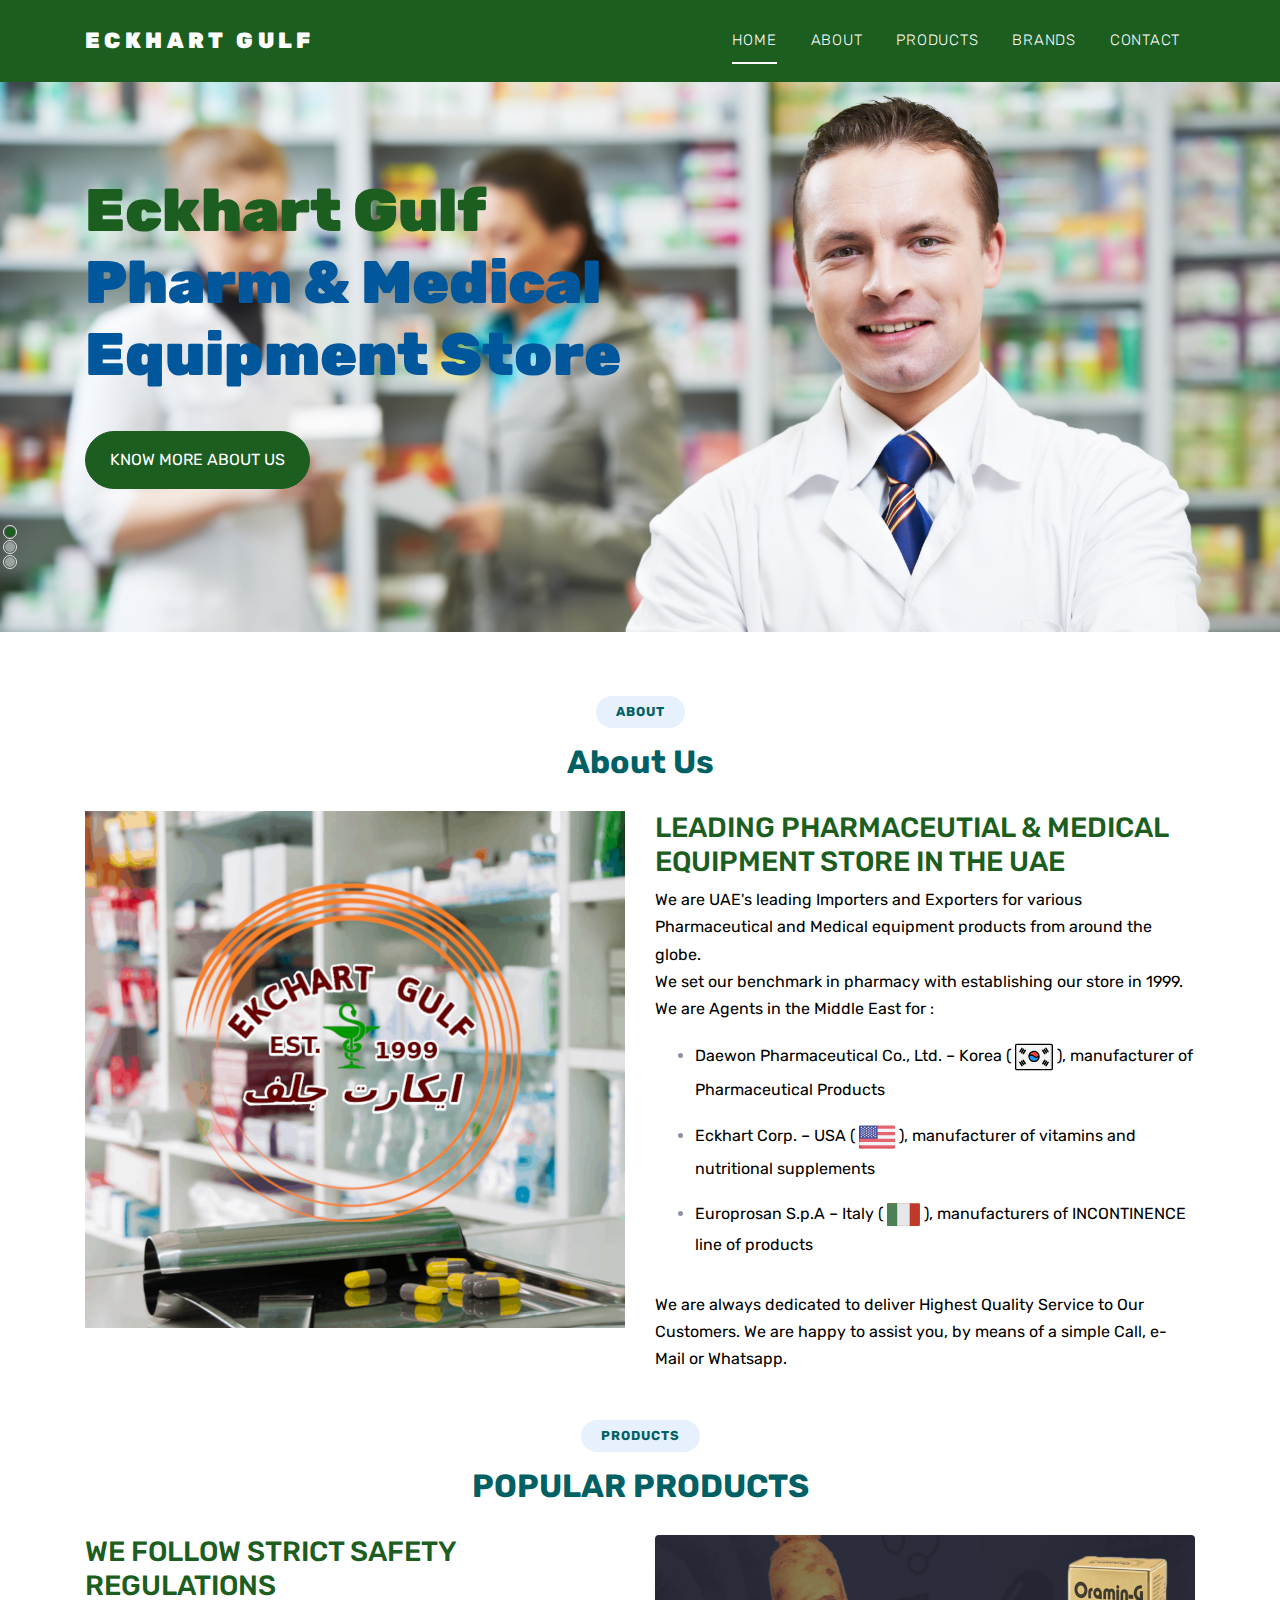
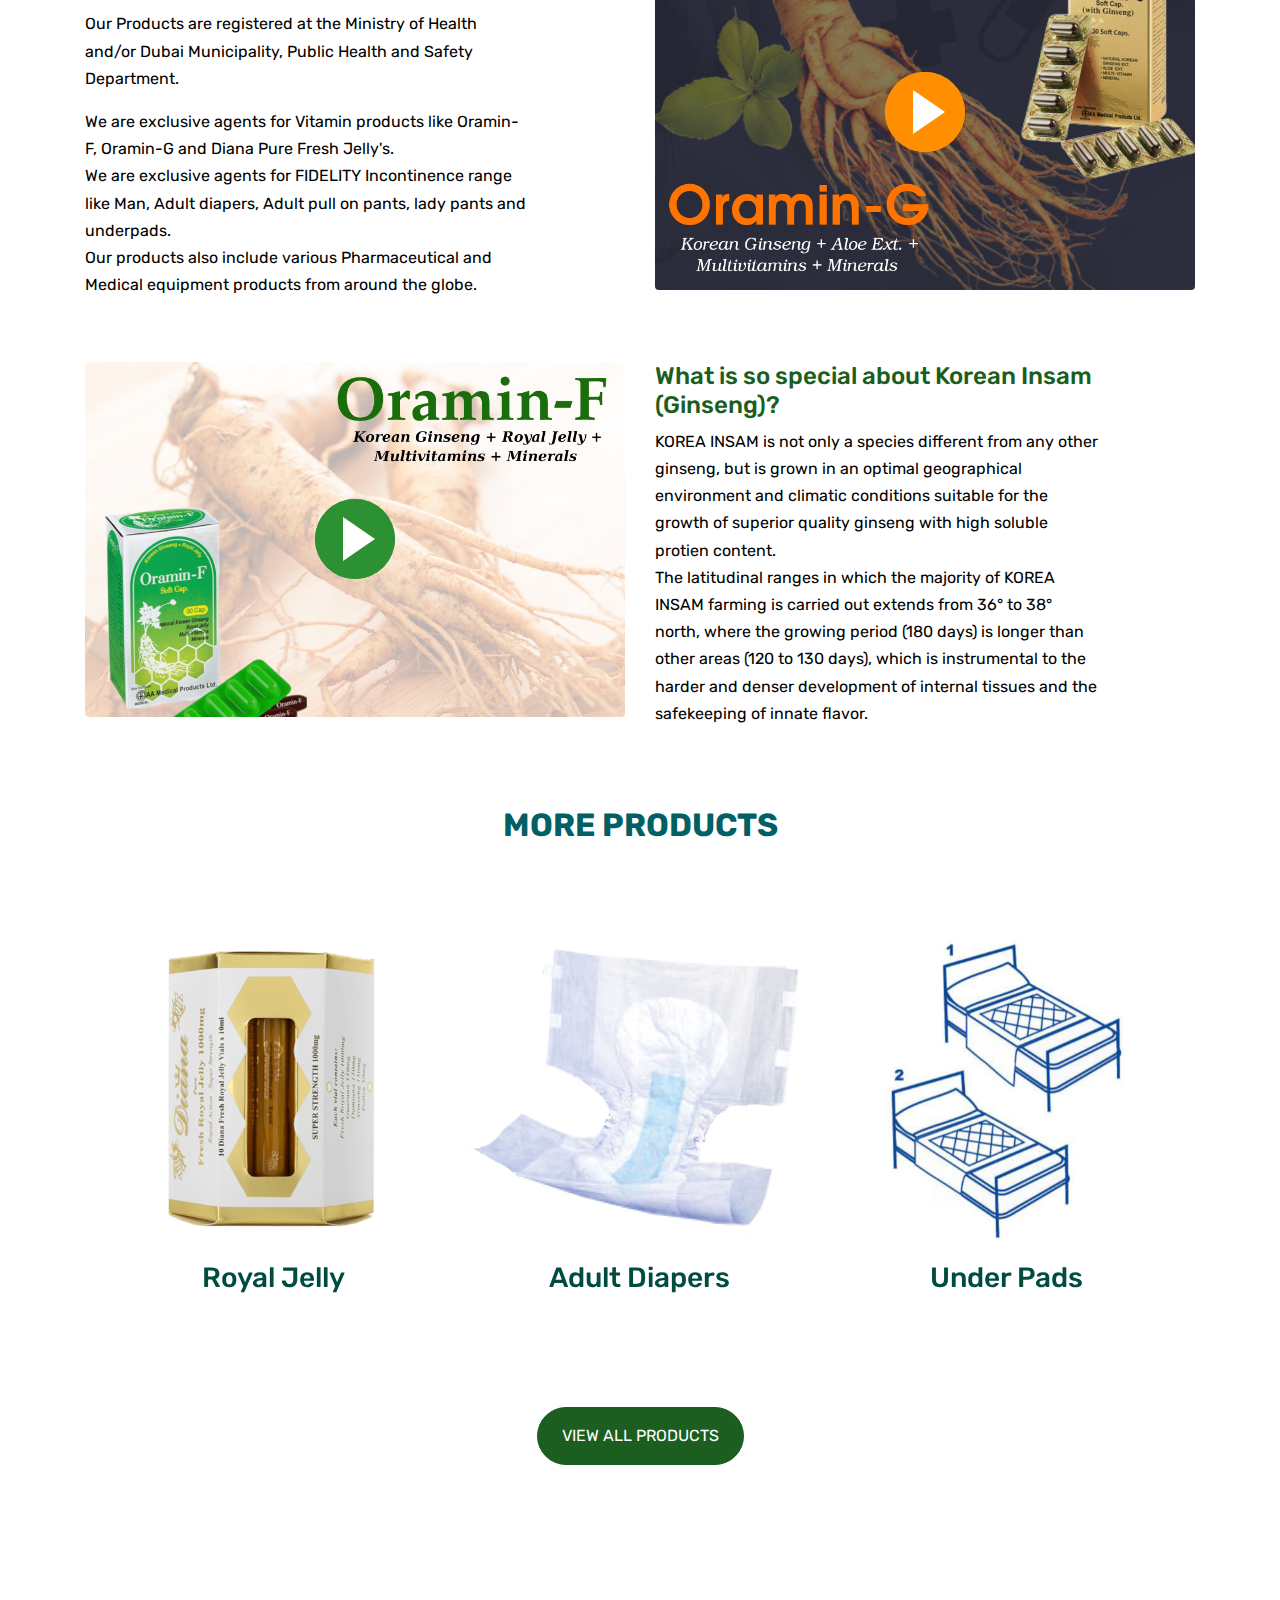
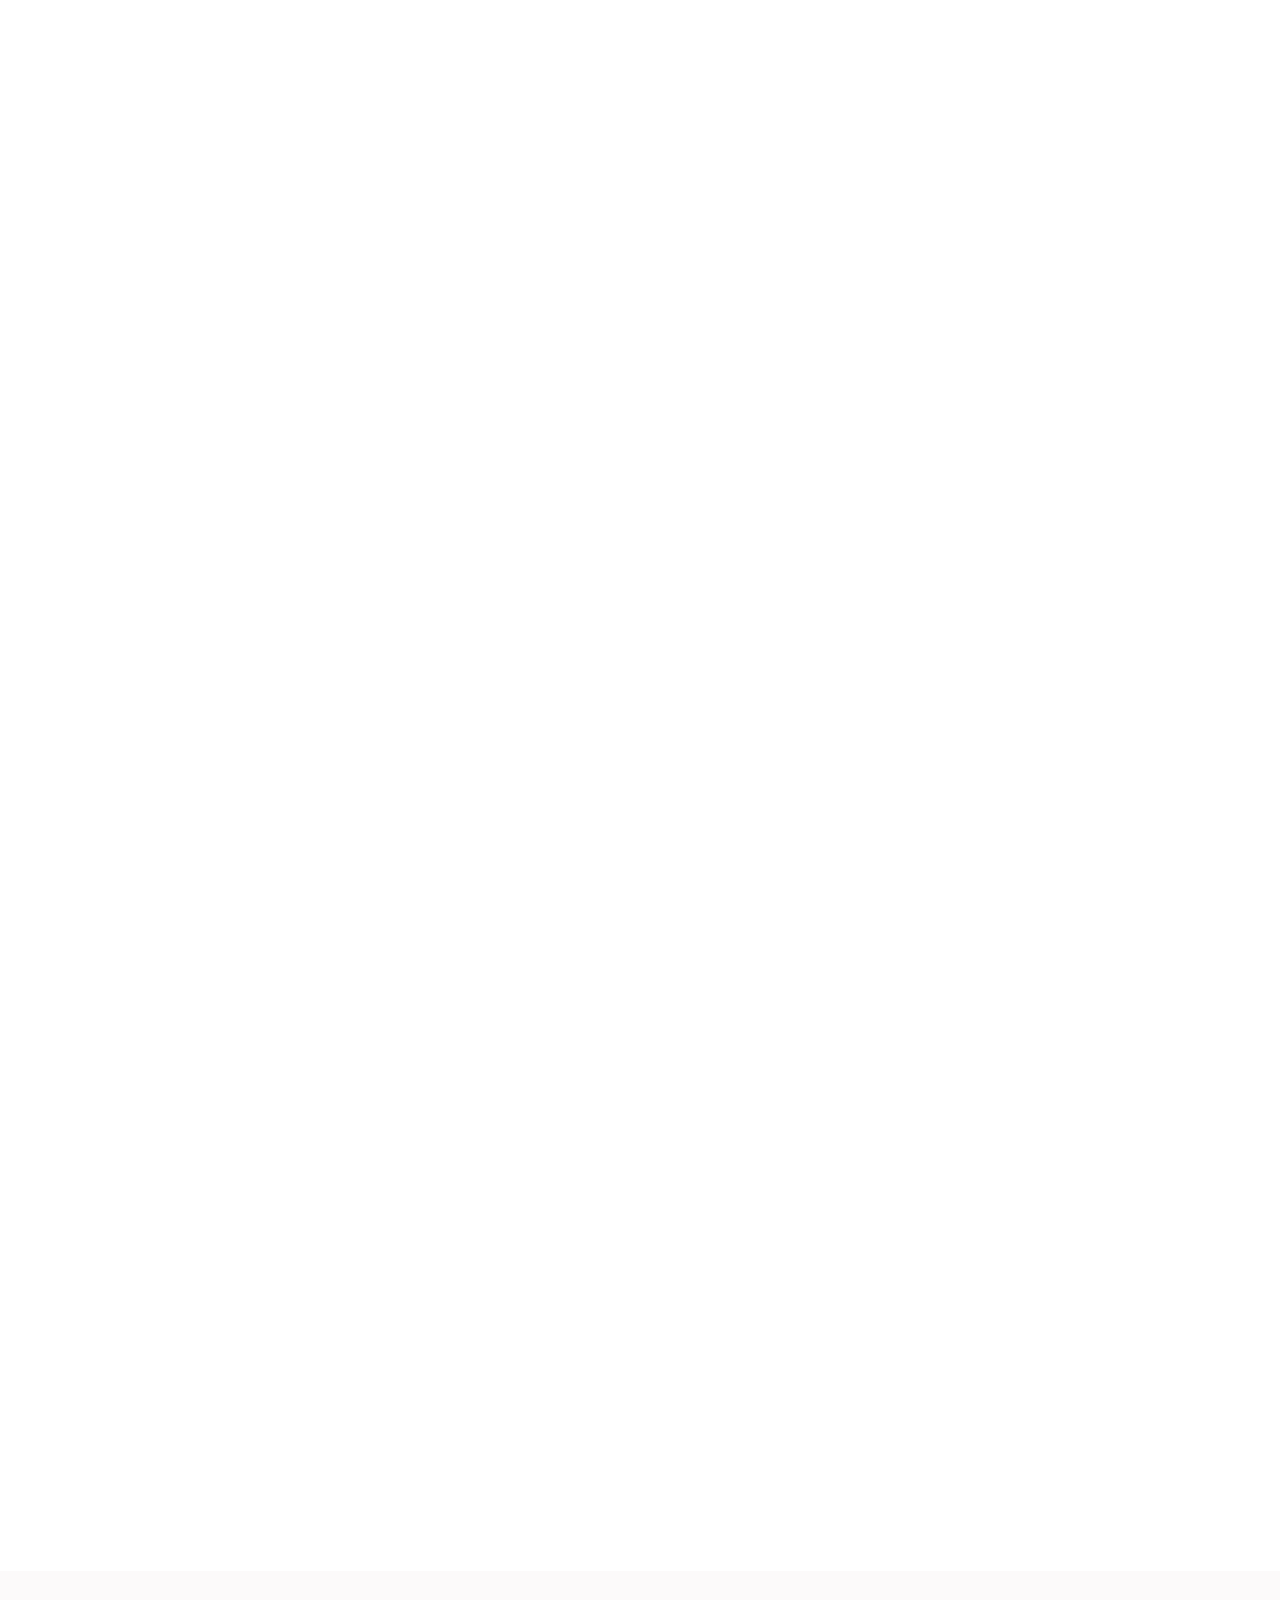
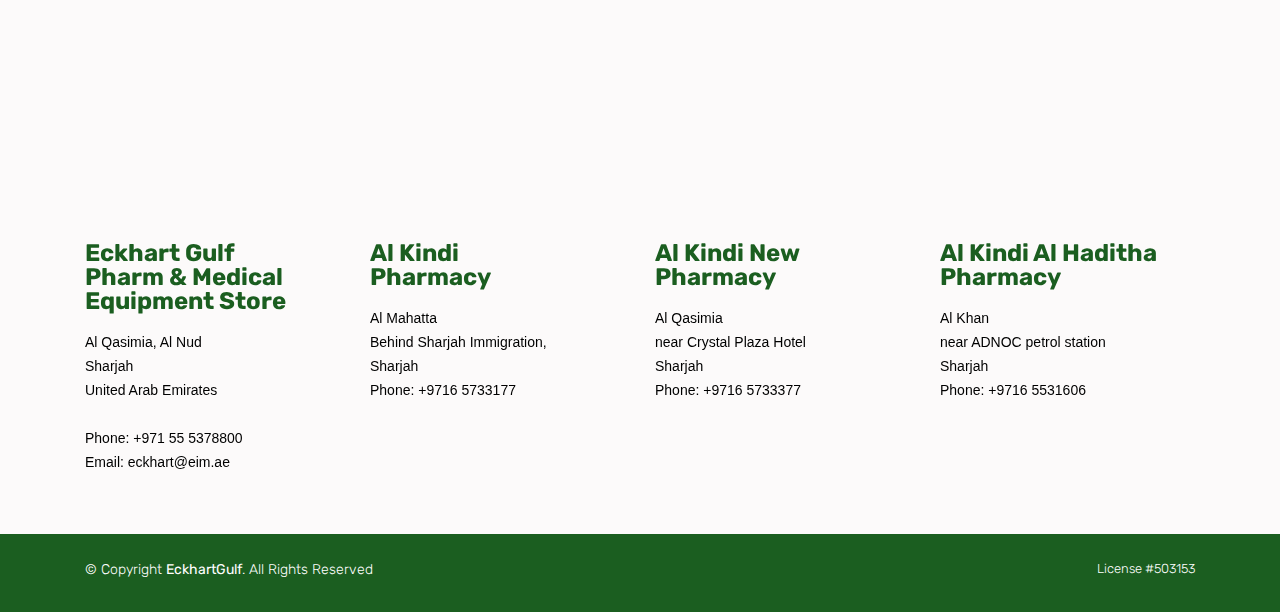
==== index.html @ 3fe06c9f "new form" ====
<!DOCTYPE html>
<html lang="en">

<head>
  <title>EckhartGulf</title>
  <meta charset="utf-8">
  <meta name="viewport" content="width=device-width, initial-scale=1, shrink-to-fit=no">

  <link href="https://fonts.googleapis.com/css?family=Rubik:400,700|Crimson+Text:400,400i" rel="stylesheet">
  <link rel="stylesheet" href="fonts/icomoon/style.css">

  <link rel="stylesheet" href="css/bootstrap.min.css">
  <link rel="stylesheet" href="css/magnific-popup.css">
  <link rel="stylesheet" href="css/jquery-ui.css">
  <link rel="stylesheet" href="css/owl.carousel.min.css">
  <link rel="stylesheet" href="css/owl.theme.default.min.css">
  <link href="fonts/boxicons/css/boxicons.min.css" rel="stylesheet">

  <link rel="stylesheet" type="text/css" href="fonts/flaticons/flaticon.css"> 
  <link rel="stylesheet" href="css/aos.css">

  <link rel="stylesheet" href="css/style.css">

</head>

<body>

  <div class="site-wrap">

    <link rel="stylesheet" href="https://maxcdn.bootstrapcdn.com/font-awesome/4.5.0/css/font-awesome.min.css">
    <a href="https://api.whatsapp.com/send?phone=+971559179070&text=Hai." class="float" target="_blank">
    <i class="fa fa-whatsapp my-float"></i>
    </a>

    <div class="site-navbar py-2">

      <div class="container">
        <div class="d-flex align-items-center justify-content-between">
          <div class="logo">
            <div class="site-logo">
              <a href="index.html" class="js-logo-clone">Eckhart Gulf</a>
            </div>
          </div>
          <div>
            <a href="#" class="site-menu-toggle js-menu-toggle ml-3 d-inline-block d-lg-none"><span
                class="icon-menu"></span></a>
          </div>
          <div class="main-nav d-none d-lg-block">
            <nav class="site-navigation text-right text-md-center" role="navigation">
              <ul class="site-menu js-clone-nav d-none d-lg-block">
                <li class="nav-item active" data-toggle="collapse" data-target=".navbar-collapse.show"><a class="nav-link" href="index.html" >Home</a></li>
                <li class="nav-item" data-toggle="collapse" data-target=".navbar-collapse.show"><a class="nav-link" href="#about" >About</a></li>
                <li class="nav-item" data-toggle="collapse" data-target=".navbar-collapse.show"><a class="nav-link" href="shop.html" >Products</a></li>
                <li class="nav-item" data-toggle="collapse" data-target=".navbar-collapse.show"><a class="nav-link" href="#brands" >Brands</a></li>
                <li class="nav-item" data-toggle="collapse" data-target=".navbar-collapse.show"><a class="nav-link" href="#contact">Contact</a></li>
              </ul>
            </nav>
          </div>
        </div>
      </div>
    </div>

    <div class="site-section">
      <div class ="home-slider owl-carousel">
        <div class="slider-item" style="background-image:url(images/hero_7-min.jpg);" data-stellar-background-ratio="0.5">
          <div class="overlay"></div>
          <div class="container">
            <div class="row no-gutters slider-text align-items-center justify-content-start" data-scrollax-parent="true">
            <div class="col-md-6 text ftco-animate">
              <h1 class="mb-4">Eckhart Gulf <span>Pharm & Medical Equipment Store</span></h1>
              <a href="#about" class="btn btn-secondary px-4 py-3 mt-3">Know More About Us</a>
            </div>
          </div>
          </div>
        </div>

        <div class="slider-item" style="background-image:url(images/hero_13.jpeg);">
          <div class="overlay"></div>
          <div class="container">
            <div class="row no-gutters slider-text align-items-center justify-content-start" data-scrollax-parent="true">
            <div class="col-md-6 text ftco-animate">
              <h1 class="mb-4">Eckhart Gulf <span>Pharm & Medical Equipment Store</span></h1>
              <p><a href="#about" class="btn btn-secondary px-4 py-3 mt-3">Know More About Us</a></p>
            </div>
          </div>
          </div>
        </div>

        <div class="slider-item" style="background-image:url(images/Rentalsheader.jpg);">
          <div class="overlay"></div>
          <div class="container">
            <div class="row no-gutters slider-text align-items-center justify-content-start" data-scrollax-parent="true">
            <div class="col-md-6 text ftco-animate">
              <h1 class="mb-4">Eckhart Gulf <span>Pharm & Medical Equipment Store</span></h1>
              <p><a href="#about" class="btn btn-secondary px-4 py-3 mt-3">Know More About Us</a></p>
            </div>
          </div>
          </div>
        </div>
      </div>
    </div>

    <!-- ======= About Section ======= -->
    <div class="site-section about section-bg" id="about" >
      <div class="container" data-aos="fade-up">
        <div class="section-title">
          <h2>About</h2>
          <h3><span>About Us</span></h3>
      </div>

      <div class="row marketing">
        <div class="col-lg-6" data-aos="zoom-out" data-aos-delay="100">
          <img src="images/shelf6.jpg" class="img-fluid" alt="">
        </div>
        <div class="col-lg-6 pt-4 pt-lg-0 content d-flex flex-column justify-content-center" data-aos="fade-up" data-aos-delay="100">
          <h3> LEADING PHARMACEUTIAL & MEDICAL EQUIPMENT STORE IN THE UAE </h3>
          <p>We are UAE's leading Importers and Exporters for various Pharmaceutical and Medical equipment products from around the globe.<br>
              We set our benchmark in pharmacy with establishing our store in 1999.<br>
              We are Agents in the Middle East for :
          </p>
          <ul>
            <li>
                <p>Daewon Pharmaceutical Co., Ltd. – Korea (
                  <img 
                  src="fonts/flaticons/svg/003-south-korea.svg" 
                  alt="triangle with all three sides equal"
                  height="38"
                  width="38" />
                  ), manufacturer of Pharmaceutical Products</p>
            </li>
            <li>
                <p>Eckhart Corp. – USA (
                  <img 
                  src="fonts/flaticons/svg/001-united-states.svg" 
                  alt="triangle with all three sides equal"
                  height="36"
                  width="36" />
                  ), manufacturer of vitamins and nutritional supplements</p>
            </li>
            <li>
                <p>Europrosan S.p.A – Italy (
                  <img 
                  src="fonts/flaticons/svg/002-italy.svg" 
                  alt="triangle with all three sides equal"
                  height="33"
                  width="33" />
                  ), manufacturers of INCONTINENCE line of products</p>
            </li>
          </ul>
            <p>
              We are always dedicated to deliver Highest Quality Service to Our Customers. 
              We are happy to assist you, by means of a simple Call, e-Mail or Whatsapp.
            </p>
        </div>
      </div>
    </div><!-- End About Section -->

    <div class="site-section" id="products1">
        <div class="container">
          <div class="row">
            <div class="section-title text-center col-12">
              <h2>Products</h2>
              <h3 class="text-uppercase"><span>Popular Products</span></h3>
            </div>
          </div>
        </div>
        <div class="container">
          <div class="row mb-5">
            <div class="col-md-6 order-md-2">
              <div class="block-16">
                <figure>
                  <img src="images/oraming1.jpg" alt="Oramin" class="img-fluid rounded">
                  <a href="video/g.mp4" class="video-play-button popup-vimeo"><span
                      class="playicon"></span></a>
      
                </figure>
              </div>
            </div>
            <div class="marketing col-md-5 mr-auto">
                <h3 class="text-black">WE FOLLOW STRICT SAFETY REGULATIONS</h3>
              <p > Our Products are registered at the <span>Ministry of Health and/or Dubai Municipality, Public Health and Safety Department.</span> </p>
              <p >We are exclusive agents for Vitamin products like Oramin-F, Oramin-G and Diana Pure Fresh Jelly's.<br>
              We are exclusive agents for FIDELITY Incontinence range like Man, Adult diapers, Adult pull on pants, lady pants and underpads.<br>
              Our products also include various Pharmaceutical and Medical equipment products from around the globe.<br>
              </p>
            </div>
          </div>
        </div>

        <div class="container">
          <div class="row mb-5">
            <div class="col-md-6">
              <div class="block-16">
                <figure>
                  <img src="images/oraminf2.jpg" alt="Oramin" class="img-fluid rounded">
                  <a href="video/f.mp4" class="video-play-button2 popup-vimeo"><span
                      class="playicon"></span></a>
      
                </figure>
              </div>
            </div>
            <div class="marketing col-md-5 mr-auto">
                <h2 class="text-black">What is so special about Korean Insam (Ginseng)? </h2>
              <p >KOREA INSAM is not only a species different from any other ginseng, but is grown in an optimal geographical environment and climatic conditions suitable for the growth of superior quality ginseng with high soluble protien content.<br>
                 The latitudinal ranges in which the majority of KOREA INSAM farming is carried out extends from 36° to 38° north, where the growing period (180 days) is longer than other areas (120 to 130 days), which is instrumental to the harder and denser development of internal tissues and the safekeeping of innate flavor.
              </p>
            </div> 
          </div>
        </div>

        <div class="container">
          <div class="row">
            <div class="section-title text-center col-12">
              <h3 class="text-uppercase"><span>More Products</span></h3>
            </div>
            <div class="col-md-12 block-3 products-wrap">
              <div class="nonloop-block-3 owl-carousel">

                <div class="text-center item mb-4">
                  <a href="shop.html"> <img src="images/6_1.jpg" alt="Image"></a>
                  <h3 class="text-dark"><a href="shop.html"> Royal Jelly</a></h3>
                </div>

                <div class="text-center item mb-4">
                  <a href="shop.html"> <img src="images/2_1.jpg" alt="Image"></a>
                  <h3 class="text-dark"><a href="shop.html"> Adult Diapers</a></h3>
                </div>

                <div class="text-center item mb-4">
                  <a href="shop.html"> <img src="images/4_4.jpg" alt="Image"></a>
                  <h3 class="text-dark"><a href="shop.html">Under Pads</a></h3>
                </div>

                <div class="text-center item mb-4">
                  <a href="shop.html"> <img src="images/1_2.jpg" alt="Image"></a>
                  <h3 class="text-dark"><a href="shop.html">Adult Pants</a></h3>
                </div>

              </div>
            </div>
          </div> 
          <div class="row mt-5">
            <div class="col-12 text-center">
              <a href="shop.html" class="btn btn-secondary px-4 py-3">View All Products</a>
            </div>
          </div>
        </div>
      </div>
    </div>

    <!-- ======= Clients Section ======= -->
    <div class="site-section clients-section-bg justify-content-center" id="brands">
      <div class="container" data-aos="zoom-in">
        <div class="row">
          <div class="section-title text-center col-12">
            <h2>Brands</h2>
            <h3><span> Exclusive Brands </span></h3>
          </div>
        </div>
        <div class="row">
          <div class="col-lg-4 col-md-4 col-12 d-flex align-items-center justify-content-center">
            <img src="images/clients/oramin_square.jpg" class="img-fluid" alt="">
          </div>

          <div class="col-lg-4 col-md-4 col-12 d-flex align-items-center justify-content-center">
            <img src="images/clients/fid_square.jpg" class="img-fluid" alt="">
          </div>

          <div class="col-lg-4 col-md-4 col-12 d-flex align-items-center justify-content-center">
            <img src="images/clients/diana_square.jpg" class="img-fluid" alt="">
          </div>

        </div>
      </div>
    </div>

    <div class="site-section clients-section-bg justify-content-center" id="brands2">
      <div class="container" data-aos="zoom-in">
        <div class="row">
          <div class="section-title text-center col-12">
            <h2>Agents</h2>
            <h3><span>Exclusive Agents</span></h3>
          </div>
        </div>
        <div class="row">

          <div class="col-lg-4 col-md-4 col-12 d-flex align-items-center justify-content-center agent">
            <img src="images/clients/fid2.jpg" class="img-fluid" alt="">
          </div>

          <div class="col-lg-4 col-md-4 col-12 d-flex align-items-center justify-content-center agent">
            <img src="images/clients/client2.png" class="img-fluid" alt="">
          </div>

          <div class="col-lg-4 col-md-4 col-12 d-flex align-items-center justify-content-center agent">
            <img src="images/clients/client3.png" class="img-fluid" alt="">
          </div>
        </div>

      </div>
    </div><!-- End Clients Section -->
  </div>

    <!-- ======= Contact Section ======= -->
    <div class="site-section contact" id="contact">
      <div class="container" data-aos="fade-up">

        <div class="section-title">
          <h2>Contact</h2>
          <h3><span>Contact Us</span></h3>
        </div>

        <div class="row" data-aos="fade-up" data-aos-delay="100">
          <div class="col-lg-6">
            <div class="info-box mb-4">
              <i class="bx bx-map"></i>
              <h3>Our Address</h3>
              <p>Al Qasimia, Al Nud - Sharjah - United Arab Emirates</p>
            </div>
          </div>

          <div class="col-lg-3 col-md-6">
            <div class="info-box  mb-4">
              <i class="bx bx-envelope"></i>
              <h3>Email Us</h3>
              <p>eckhart@eim.ae</p>
            </div>
          </div>

          <div class="col-lg-3 col-md-6">
            <div class="info-box  mb-4">
              <i class="bx bx-phone-call"></i>
              <h3>Call Us</h3>
              <p>+971 55 5378800</p>
            </div>
          </div>

        </div>

        <div class="row" data-aos="fade-up" data-aos-delay="100">

          <div class="col-lg-6 ">
            <iframe class="mb-4 mb-lg-0" src="https://www.google.com/maps/embed?pb=!1m14!1m8!1m3!1d14423.673668508842!2d55.3896787!3d25.3405185!3m2!1i1024!2i768!4f13.1!3m3!1m2!1s0x0%3A0xe9777e08598b4e1d!2sEckhart%20Gulf%20Pharm%20%26%20Medical%20Equipment%20Store!5e0!3m2!1sen!2sus!4v1597647302375!5m2!1sen!2sus" frameborder="0" style="border:0; width: 100%; height: 400px;" allowfullscreen></iframe>
          </div>

          <div class="col-lg-6">
            <form action="mailto:someone@example.com" method="post" enctype="text/plain">
              Name:<br>
              <input type="text" name="name"><br>
              E-mail:<br>
              <input type="text" name="mail"><br>
              Comment:<br>
              <input type="text" name="comment" size="50"><br><br>
              <input type="submit" value="Send">
              <input type="reset" value="Reset">
              </form>
            <form action="mailto:eckhart@eim.ae" role="form" method="POST" class="php-email-form" enctype="text/plain">
              <div class="form-row">
                <div class="col form-group">
                  <input type="text" name="name" class="form-control" id="name" placeholder="Your Name" data-rule="minlen:4" data-msg="Please enter at least 4 chars" />
                  <div class="validate"></div>
                </div>
                <div class="col form-group">
                  <input type="email" class="form-control" name="mail" id="email" placeholder="Your Email" data-rule="email" data-msg="Please enter a valid email" />
                  <div class="validate"></div>
                </div>
              </div>
              <div class="form-group">
                <input type="text" class="form-control" name="subject" id="subject" placeholder="Subject" data-rule="minlen:4" data-msg="Please enter at least 8 chars of subject" />
                <div class="validate"></div>
              </div>
              <div class="form-group">
                <textarea class="form-control" name="message" rows="5" data-rule="required" data-msg="Please write something for us" placeholder="Message"></textarea>
                <div class="validate"></div>
              </div>
              <div class="form-group text-center"><button type="submit" value="Send">Send Message</button></div>
            </form>
          </div>

        </div>
      </div>
    </div><!-- End Contact Section -->

  </main><!-- End #main -->

  <!-- ======= Footer ======= -->
  <footer id="footer">
    <div class="footer-top">
      <div class="container">
        <div class="row">
          <div class="col-lg-3 col-md-6 footer-contact ">
            <iframe class="mb-4 mb-lg-0" src="https://www.google.com/maps/embed?pb=!1m14!1m8!1m3!1d14423.673668508842!2d55.3896787!3d25.3405185!3m2!1i1024!2i768!4f13.1!3m3!1m2!1s0x0%3A0xe9777e08598b4e1d!2sEckhart%20Gulf%20Pharm%20%26%20Medical%20Equipment%20Store!5e0!3m2!1sen!2sus!4v1597647302375!5m2!1sen!2sus" frameborder="0" style="border:0; width: 100%; height: 200px;" allowfullscreen></iframe>
            <h3>Eckhart Gulf <br>Pharm & Medical Equipment Store</h3>
            <p>
              Al Qasimia, Al Nud <br>
              Sharjah<br>
              United Arab Emirates<br><br>
              <strong>Phone:</strong> +971 55 5378800<br>
              <strong>Email:</strong> eckhart@eim.ae <br>
            </p>
          </div>

          <div class="col-lg-3 col-md-6 footer-contact">
            <iframe class="mb-4 mb-lg-0" src="https://www.google.com/maps/embed?pb=!1m18!1m12!1m3!1d3605.794276893612!2d55.39246941440109!3d25.344683431921883!2m3!1f0!2f0!3f0!3m2!1i1024!2i768!4f13.1!3m3!1m2!1s0x3e5f5bd0f8ca2327%3A0xa011abd4bb281e4f!2sAl%20Kindi%20Pharmacy!5e0!3m2!1sen!2sus!4v1598208333168!5m2!1sen!2sus" frameborder="0" style="border:0; width: 100%; height: 200px;" allowfullscreen></iframe>
            <h3>Al Kindi <br>Pharmacy</h3>
            <p>
              Al Mahatta<br>
              Behind Sharjah Immigration,<br>
              Sharjah <br>
              <strong>Phone:</strong> +9716 5733177<br>
            </p>
          </div>

          <div class="col-lg-3 col-md-6 footer-contact">
            <iframe class="mb-4 mb-lg-0" src="https://www.google.com/maps/embed?pb=!1m18!1m12!1m3!1d3605.8602102802843!2d55.391993114401124!3d25.34247143201159!2m3!1f0!2f0!3f0!3m2!1i1024!2i768!4f13.1!3m3!1m2!1s0x3e5f5bd07a28cd33%3A0x3ad6c7ab8e2a5a89!2sAl%20Kindi%20New%20Pharmacy!5e0!3m2!1sen!2sus!4v1598208389679!5m2!1sen!2sus" frameborder="0" style="border:0; width: 100%; height: 200px;" allowfullscreen></iframe>
            <h3>Al Kindi New Pharmacy</h3>
            <p>
              Al Qasimia<br>
              near Crystal Plaza Hotel<br>
              Sharjah <br>
              <strong>Phone:</strong> +9716 5733377<br>
            </p>
          </div>

          <div class="col-lg-3 col-md-6 footer-contact">
            <iframe class="mb-4 mb-lg-0" src="https://www.google.com/maps/embed?pb=!1m18!1m12!1m3!1d3606.2066179841554!2d55.389941614400826!3d25.330846832482724!2m3!1f0!2f0!3f0!3m2!1i1024!2i768!4f13.1!3m3!1m2!1s0x3e5f5be7fca288cf%3A0x853639a9e14ad7ea!2sAl-Kindi%20Al-Haditha%20Pharmacy!5e0!3m2!1sen!2sus!4v1598208473570!5m2!1sen!2sus" frameborder="0" style="border:0; width: 100%; height: 200px;" allowfullscreen></iframe>
            <h3>Al Kindi Al Haditha Pharmacy</h3>
            <p>
              Al Khan<br>
              near ADNOC petrol station<br>
              Sharjah <br>
              <strong>Phone:</strong> +9716 5531606<br>
            </p>
          </div>

        </div>
      </div>
    </div>

    <div class="container py-4">
      <div class="copyright">
        &copy; Copyright <strong><span>EckhartGulf</span></strong>. All Rights Reserved
      </div>
      <div class="credits">
        License #503153
      </div>
    </div>
  </footer><!-- End Footer -->
  <script src="js/jquery-3.3.1.min.js"></script>
  <script src="js/jquery-ui.js"></script>
  <script src="js/popper.min.js"></script>
  <script src="js/bootstrap.min.js"></script>
  <script src="js/owl.carousel.min.js"></script>
  <script src="js/jquery.magnific-popup.min.js"></script>
  <script src="js/aos.js"></script>

  <script src="js/main.js"></script>

</body>

</html>
---- fonts/icomoon/style.css ----
@font-face {
  font-family: 'icomoon';
  src:  url('fonts/icomoon.eot?10si43');
  src:  url('fonts/icomoon.eot?10si43#iefix') format('embedded-opentype'),
    url('fonts/icomoon.ttf?10si43') format('truetype'),
    url('fonts/icomoon.woff?10si43') format('woff'),
    url('fonts/icomoon.svg?10si43#icomoon') format('svg');
  font-weight: normal;
  font-style: normal;
}

[class^="icon-"], [class*=" icon-"] {
  /* use !important to prevent issues with browser extensions that change fonts */
  font-family: 'icomoon' !important;
  speak: none;
  font-style: normal;
  font-weight: normal;
  font-variant: normal;
  text-transform: none;
  line-height: 1;

  /* Better Font Rendering =========== */
  -webkit-font-smoothing: antialiased;
  -moz-osx-font-smoothing: grayscale;
}

.icon-asterisk:before {
  content: "\f069";
}
.icon-plus:before {
  content: "\f067";
}
.icon-question:before {
  content: "\f128";
}
.icon-minus:before {
  content: "\f068";
}
.icon-glass:before {
  content: "\f000";
}
.icon-music:before {
  content: "\f001";
}
.icon-search:before {
  content: "\f002";
}
.icon-envelope-o:before {
  content: "\f003";
}
.icon-heart:before {
  content: "\f004";
}
.icon-star:before {
  content: "\f005";
}
.icon-star-o:before {
  content: "\f006";
}
.icon-user:before {
  content: "\f007";
}
.icon-film:before {
  content: "\f008";
}
.icon-th-large:before {
  content: "\f009";
}
.icon-th:before {
  content: "\f00a";
}
.icon-th-list:before {
  content: "\f00b";
}
.icon-check:before {
  content: "\f00c";
}
.icon-close:before {
  content: "\f00d";
}
.icon-remove:before {
  content: "\f00d";
}
.icon-times:before {
  content: "\f00d";
}
.icon-search-plus:before {
  content: "\f00e";
}
.icon-search-minus:before {
  content: "\f010";
}
.icon-power-off:before {
  content: "\f011";
}
.icon-signal:before {
  content: "\f012";
}
.icon-cog:before {
  content: "\f013";
}
.icon-gear:before {
  content: "\f013";
}
.icon-trash-o:before {
  content: "\f014";
}
.icon-home:before {
  content: "\f015";
}
.icon-file-o:before {
  content: "\f016";
}
.icon-clock-o:before {
  content: "\f017";
}
.icon-road:before {
  content: "\f018";
}
.icon-download:before {
  content: "\f019";
}
.icon-arrow-circle-o-down:before {
  content: "\f01a";
}
.icon-arrow-circle-o-up:before {
  content: "\f01b";
}
.icon-inbox:before {
  content: "\f01c";
}
.icon-play-circle-o:before {
  content: "\f01d";
}
.icon-repeat:before {
  content: "\f01e";
}
.icon-rotate-right:before {
  content: "\f01e";
}
.icon-refresh:before {
  content: "\f021";
}
.icon-list-alt:before {
  content: "\f022";
}
.icon-lock:before {
  content: "\f023";
}
.icon-flag:before {
  content: "\f024";
}
.icon-headphones:before {
  content: "\f025";
}
.icon-volume-off:before {
  content: "\f026";
}
.icon-volume-down:before {
  content: "\f027";
}
.icon-volume-up:before {
  content: "\f028";
}
.icon-qrcode:before {
  content: "\f029";
}
.icon-barcode:before {
  content: "\f02a";
}
.icon-tag:before {
  content: "\f02b";
}
.icon-tags:before {
  content: "\f02c";
}
.icon-book:before {
  content: "\f02d";
}
.icon-bookmark:before {
  content: "\f02e";
}
.icon-print:before {
  content: "\f02f";
}
.icon-camera:before {
  content: "\f030";
}
.icon-font:before {
  content: "\f031";
}
.icon-bold:before {
  content: "\f032";
}
.icon-italic:before {
  content: "\f033";
}
.icon-text-height:before {
  content: "\f034";
}
.icon-text-width:before {
  content: "\f035";
}
.icon-align-left:before {
  content: "\f036";
}
.icon-align-center:before {
  content: "\f037";
}
.icon-align-right:before {
  content: "\f038";
}
.icon-align-justify:before {
  content: "\f039";
}
.icon-list:before {
  content: "\f03a";
}
.icon-dedent:before {
  content: "\f03b";
}
.icon-outdent:before {
  content: "\f03b";
}
.icon-indent:before {
  content: "\f03c";
}
.icon-video-camera:before {
  content: "\f03d";
}
.icon-image:before {
  content: "\f03e";
}
.icon-photo:before {
  content: "\f03e";
}
.icon-picture-o:before {
  content: "\f03e";
}
.icon-pencil:before {
  content: "\f040";
}
.icon-map-marker:before {
  content: "\f041";
}
.icon-adjust:before {
  content: "\f042";
}
.icon-tint:before {
  content: "\f043";
}
.icon-edit:before {
  content: "\f044";
}
.icon-pencil-square-o:before {
  content: "\f044";
}
.icon-share-square-o:before {
  content: "\f045";
}
.icon-check-square-o:before {
  content: "\f046";
}
.icon-arrows:before {
  content: "\f047";
}
.icon-step-backward:before {
  content: "\f048";
}
.icon-fast-backward:before {
  content: "\f049";
}
.icon-backward:before {
  content: "\f04a";
}
.icon-play:before {
  content: "\f04b";
}
.icon-pause:before {
  content: "\f04c";
}
.icon-stop:before {
  content: "\f04d";
}
.icon-forward:before {
  content: "\f04e";
}
.icon-fast-forward:before {
  content: "\f050";
}
.icon-step-forward:before {
  content: "\f051";
}
.icon-eject:before {
  content: "\f052";
}
.icon-chevron-left:before {
  content: "\f053";
}
.icon-chevron-right:before {
  content: "\f054";
}
.icon-plus-circle:before {
  content: "\f055";
}
.icon-minus-circle:before {
  content: "\f056";
}
.icon-times-circle:before {
  content: "\f057";
}
.icon-check-circle:before {
  content: "\f058";
}
.icon-question-circle:before {
  content: "\f059";
}
.icon-info-circle:before {
  content: "\f05a";
}
.icon-crosshairs:before {
  content: "\f05b";
}
.icon-times-circle-o:before {
  content: "\f05c";
}
.icon-check-circle-o:before {
  content: "\f05d";
}
.icon-ban:before {
  content: "\f05e";
}
.icon-arrow-left:before {
  content: "\f060";
}
.icon-arrow-right:before {
  content: "\f061";
}
.icon-arrow-up:before {
  content: "\f062";
}
.icon-arrow-down:before {
  content: "\f063";
}
.icon-mail-forward:before {
  content: "\f064";
}
.icon-share:before {
  content: "\f064";
}
.icon-expand:before {
  content: "\f065";
}
.icon-compress:before {
  content: "\f066";
}
.icon-exclamation-circle:before {
  content: "\f06a";
}
.icon-gift:before {
  content: "\f06b";
}
.icon-leaf:before {
  content: "\f06c";
}
.icon-fire:before {
  content: "\f06d";
}
.icon-eye:before {
  content: "\f06e";
}
.icon-eye-slash:before {
  content: "\f070";
}
.icon-exclamation-triangle:before {
  content: "\f071";
}
.icon-warning:before {
  content: "\f071";
}
.icon-plane:before {
  content: "\f072";
}
.icon-calendar:before {
  content: "\f073";
}
.icon-random:before {
  content: "\f074";
}
.icon-comment:before {
  content: "\f075";
}
.icon-magnet:before {
  content: "\f076";
}
.icon-chevron-up:before {
  content: "\f077";
}
.icon-chevron-down:before {
  content: "\f078";
}
.icon-retweet:before {
  content: "\f079";
}
.icon-shopping-cart:before {
  content: "\f07a";
}
.icon-folder:before {
  content: "\f07b";
}
.icon-folder-open:before {
  content: "\f07c";
}
.icon-arrows-v:before {
  content: "\f07d";
}
.icon-arrows-h:before {
  content: "\f07e";
}
.icon-bar-chart:before {
  content: "\f080";
}
.icon-bar-chart-o:before {
  content: "\f080";
}
.icon-twitter-square:before {
  content: "\f081";
}
.icon-facebook-square:before {
  content: "\f082";
}
.icon-camera-retro:before {
  content: "\f083";
}
.icon-key:before {
  content: "\f084";
}
.icon-cogs:before {
  content: "\f085";
}
.icon-gears:before {
  content: "\f085";
}
.icon-comments:before {
  content: "\f086";
}
.icon-thumbs-o-up:before {
  content: "\f087";
}
.icon-thumbs-o-down:before {
  content: "\f088";
}
.icon-star-half:before {
  content: "\f089";
}
.icon-heart-o:before {
  content: "\f08a";
}
.icon-sign-out:before {
  content: "\f08b";
}
.icon-linkedin-square:before {
  content: "\f08c";
}
.icon-thumb-tack:before {
  content: "\f08d";
}
.icon-external-link:before {
  content: "\f08e";
}
.icon-sign-in:before {
  content: "\f090";
}
.icon-trophy:before {
  content: "\f091";
}
.icon-github-square:before {
  content: "\f092";
}
.icon-upload:before {
  content: "\f093";
}
.icon-lemon-o:before {
  content: "\f094";
}
.icon-phone:before {
  content: "\f095";
}
.icon-square-o:before {
  content: "\f096";
}
.icon-bookmark-o:before {
  content: "\f097";
}
.icon-phone-square:before {
  content: "\f098";
}
.icon-twitter:before {
  content: "\f099";
}
.icon-facebook:before {
  content: "\f09a";
}
.icon-facebook-f:before {
  content: "\f09a";
}
.icon-github:before {
  content: "\f09b";
}
.icon-unlock:before {
  content: "\f09c";
}
.icon-credit-card:before {
  content: "\f09d";
}
.icon-feed:before {
  content: "\f09e";
}
.icon-rss:before {
  content: "\f09e";
}
.icon-hdd-o:before {
  content: "\f0a0";
}
.icon-bullhorn:before {
  content: "\f0a1";
}
.icon-bell-o:before {
  content: "\f0a2";
}
.icon-certificate:before {
  content: "\f0a3";
}
.icon-hand-o-right:before {
  content: "\f0a4";
}
.icon-hand-o-left:before {
  content: "\f0a5";
}
.icon-hand-o-up:before {
  content: "\f0a6";
}
.icon-hand-o-down:before {
  content: "\f0a7";
}
.icon-arrow-circle-left:before {
  content: "\f0a8";
}
.icon-arrow-circle-right:before {
  content: "\f0a9";
}
.icon-arrow-circle-up:before {
  content: "\f0aa";
}
.icon-arrow-circle-down:before {
  content: "\f0ab";
}
.icon-globe:before {
  content: "\f0ac";
}
.icon-wrench:before {
  content: "\f0ad";
}
.icon-tasks:before {
  content: "\f0ae";
}
.icon-filter:before {
  content: "\f0b0";
}
.icon-briefcase:before {
  content: "\f0b1";
}
.icon-arrows-alt:before {
  content: "\f0b2";
}
.icon-group:before {
  content: "\f0c0";
}
.icon-users:before {
  content: "\f0c0";
}
.icon-chain:before {
  content: "\f0c1";
}
.icon-link:before {
  content: "\f0c1";
}
.icon-cloud:before {
  content: "\f0c2";
}
.icon-flask:before {
  content: "\f0c3";
}
.icon-cut:before {
  content: "\f0c4";
}
.icon-scissors:before {
  content: "\f0c4";
}
.icon-copy:before {
  content: "\f0c5";
}
.icon-files-o:before {
  content: "\f0c5";
}
.icon-paperclip:before {
  content: "\f0c6";
}
.icon-floppy-o:before {
  content: "\f0c7";
}
.icon-save:before {
  content: "\f0c7";
}
.icon-square:before {
  content: "\f0c8";
}
.icon-bars:before {
  content: "\f0c9";
}
.icon-navicon:before {
  content: "\f0c9";
}
.icon-reorder:before {
  content: "\f0c9";
}
.icon-list-ul:before {
  content: "\f0ca";
}
.icon-list-ol:before {
  content: "\f0cb";
}
.icon-strikethrough:before {
  content: "\f0cc";
}
.icon-underline:before {
  content: "\f0cd";
}
.icon-table:before {
  content: "\f0ce";
}
.icon-magic:before {
  content: "\f0d0";
}
.icon-truck:before {
  content: "\f0d1";
}
.icon-pinterest:before {
  content: "\f0d2";
}
.icon-pinterest-square:before {
  content: "\f0d3";
}
.icon-google-plus-square:before {
  content: "\f0d4";
}
.icon-google-plus:before {
  content: "\f0d5";
}
.icon-money:before {
  content: "\f0d6";
}
.icon-caret-down:before {
  content: "\f0d7";
}
.icon-caret-up:before {
  content: "\f0d8";
}
.icon-caret-left:before {
  content: "\f0d9";
}
.icon-caret-right:before {
  content: "\f0da";
}
.icon-columns:before {
  content: "\f0db";
}
.icon-sort:before {
  content: "\f0dc";
}
.icon-unsorted:before {
  content: "\f0dc";
}
.icon-sort-desc:before {
  content: "\f0dd";
}
.icon-sort-down:before {
  content: "\f0dd";
}
.icon-sort-asc:before {
  content: "\f0de";
}
.icon-sort-up:before {
  content: "\f0de";
}
.icon-envelope:before {
  content: "\f0e0";
}
.icon-linkedin:before {
  content: "\f0e1";
}
.icon-rotate-left:before {
  content: "\f0e2";
}
.icon-undo:before {
  content: "\f0e2";
}
.icon-gavel:before {
  content: "\f0e3";
}
.icon-legal:before {
  content: "\f0e3";
}
.icon-dashboard:before {
  content: "\f0e4";
}
.icon-tachometer:before {
  content: "\f0e4";
}
.icon-comment-o:before {
  content: "\f0e5";
}
.icon-comments-o:before {
  content: "\f0e6";
}
.icon-bolt:before {
  content: "\f0e7";
}
.icon-flash:before {
  content: "\f0e7";
}
.icon-sitemap:before {
  content: "\f0e8";
}
.icon-umbrella:before {
  content: "\f0e9";
}
.icon-clipboard:before {
  content: "\f0ea";
}
.icon-paste:before {
  content: "\f0ea";
}
.icon-lightbulb-o:before {
  content: "\f0eb";
}
.icon-exchange:before {
  content: "\f0ec";
}
.icon-cloud-download:before {
  content: "\f0ed";
}
.icon-cloud-upload:before {
  content: "\f0ee";
}
.icon-user-md:before {
  content: "\f0f0";
}
.icon-stethoscope:before {
  content: "\f0f1";
}
.icon-suitcase:before {
  content: "\f0f2";
}
.icon-bell:before {
  content: "\f0f3";
}
.icon-coffee:before {
  content: "\f0f4";
}
.icon-cutlery:before {
  content: "\f0f5";
}
.icon-file-text-o:before {
  content: "\f0f6";
}
.icon-building-o:before {
  content: "\f0f7";
}
.icon-hospital-o:before {
  content: "\f0f8";
}
.icon-ambulance:before {
  content: "\f0f9";
}
.icon-medkit:before {
  content: "\f0fa";
}
.icon-fighter-jet:before {
  content: "\f0fb";
}
.icon-beer:before {
  content: "\f0fc";
}
.icon-h-square:before {
  content: "\f0fd";
}
.icon-plus-square:before {
  content: "\f0fe";
}
.icon-angle-double-left:before {
  content: "\f100";
}
.icon-angle-double-right:before {
  content: "\f101";
}
.icon-angle-double-up:before {
  content: "\f102";
}
.icon-angle-double-down:before {
  content: "\f103";
}
.icon-angle-left:before {
  content: "\f104";
}
.icon-angle-right:before {
  content: "\f105";
}
.icon-angle-up:before {
  content: "\f106";
}
.icon-angle-down:before {
  content: "\f107";
}
.icon-desktop:before {
  content: "\f108";
}
.icon-laptop:before {
  content: "\f109";
}
.icon-tablet:before {
  content: "\f10a";
}
.icon-mobile:before {
  content: "\f10b";
}
.icon-mobile-phone:before {
  content: "\f10b";
}
.icon-circle-o:before {
  content: "\f10c";
}
.icon-quote-left:before {
  content: "\f10d";
}
.icon-quote-right:before {
  content: "\f10e";
}
.icon-spinner:before {
  content: "\f110";
}
.icon-circle:before {
  content: "\f111";
}
.icon-mail-reply:before {
  content: "\f112";
}
.icon-reply:before {
  content: "\f112";
}
.icon-github-alt:before {
  content: "\f113";
}
.icon-folder-o:before {
  content: "\f114";
}
.icon-folder-open-o:before {
  content: "\f115";
}
.icon-smile-o:before {
  content: "\f118";
}
.icon-frown-o:before {
  content: "\f119";
}
.icon-meh-o:before {
  content: "\f11a";
}
.icon-gamepad:before {
  content: "\f11b";
}
.icon-keyboard-o:before {
  content: "\f11c";
}
.icon-flag-o:before {
  content: "\f11d";
}
.icon-flag-checkered:before {
  content: "\f11e";
}
.icon-terminal:before {
  content: "\f120";
}
.icon-code:before {
  content: "\f121";
}
.icon-mail-reply-all:before {
  content: "\f122";
}
.icon-reply-all:before {
  content: "\f122";
}
.icon-star-half-empty:before {
  content: "\f123";
}
.icon-star-half-full:before {
  content: "\f123";
}
.icon-star-half-o:before {
  content: "\f123";
}
.icon-location-arrow:before {
  content: "\f124";
}
.icon-crop:before {
  content: "\f125";
}
.icon-code-fork:before {
  content: "\f126";
}
.icon-chain-broken:before {
  content: "\f127";
}
.icon-unlink:before {
  content: "\f127";
}
.icon-info:before {
  content: "\f129";
}
.icon-exclamation:before {
  content: "\f12a";
}
.icon-superscript:before {
  content: "\f12b";
}
.icon-subscript:before {
  content: "\f12c";
}
.icon-eraser:before {
  content: "\f12d";
}
.icon-puzzle-piece:before {
  content: "\f12e";
}
.icon-microphone:before {
  content: "\f130";
}
.icon-microphone-slash:before {
  content: "\f131";
}
.icon-shield:before {
  content: "\f132";
}
.icon-calendar-o:before {
  content: "\f133";
}
.icon-fire-extinguisher:before {
  content: "\f134";
}
.icon-rocket:before {
  content: "\f135";
}
.icon-maxcdn:before {
  content: "\f136";
}
.icon-chevron-circle-left:before {
  content: "\f137";
}
.icon-chevron-circle-right:before {
  content: "\f138";
}
.icon-chevron-circle-up:before {
  content: "\f139";
}
.icon-chevron-circle-down:before {
  content: "\f13a";
}
.icon-html5:before {
  content: "\f13b";
}
.icon-css3:before {
  content: "\f13c";
}
.icon-anchor:before {
  content: "\f13d";
}
.icon-unlock-alt:before {
  content: "\f13e";
}
.icon-bullseye:before {
  content: "\f140";
}
.icon-ellipsis-h:before {
  content: "\f141";
}
.icon-ellipsis-v:before {
  content: "\f142";
}
.icon-rss-square:before {
  content: "\f143";
}
.icon-play-circle:before {
  content: "\f144";
}
.icon-ticket:before {
  content: "\f145";
}
.icon-minus-square:before {
  content: "\f146";
}
.icon-minus-square-o:before {
  content: "\f147";
}
.icon-level-up:before {
  content: "\f148";
}
.icon-level-down:before {
  content: "\f149";
}
.icon-check-square:before {
  content: "\f14a";
}
.icon-pencil-square:before {
  content: "\f14b";
}
.icon-external-link-square:before {
  content: "\f14c";
}
.icon-share-square:before {
  content: "\f14d";
}
.icon-compass:before {
  content: "\f14e";
}
.icon-caret-square-o-down:before {
  content: "\f150";
}
.icon-toggle-down:before {
  content: "\f150";
}
.icon-caret-square-o-up:before {
  content: "\f151";
}
.icon-toggle-up:before {
  content: "\f151";
}
.icon-caret-square-o-right:before {
  content: "\f152";
}
.icon-toggle-right:before {
  content: "\f152";
}
.icon-eur:before {
  content: "\f153";
}
.icon-euro:before {
  content: "\f153";
}
.icon-gbp:before {
  content: "\f154";
}
.icon-dollar:before {
  content: "\f155";
}
.icon-usd:before {
  content: "\f155";
}
.icon-inr:before {
  content: "\f156";
}
.icon-rupee:before {
  content: "\f156";
}
.icon-cny:before {
  content: "\f157";
}
.icon-jpy:before {
  content: "\f157";
}
.icon-rmb:before {
  content: "\f157";
}
.icon-yen:before {
  content: "\f157";
}
.icon-rouble:before {
  content: "\f158";
}
.icon-rub:before {
  content: "\f158";
}
.icon-ruble:before {
  content: "\f158";
}
.icon-krw:before {
  content: "\f159";
}
.icon-won:before {
  content: "\f159";
}
.icon-bitcoin:before {
  content: "\f15a";
}
.icon-btc:before {
  content: "\f15a";
}
.icon-file:before {
  content: "\f15b";
}
.icon-file-text:before {
  content: "\f15c";
}
.icon-sort-alpha-asc:before {
  content: "\f15d";
}
.icon-sort-alpha-desc:before {
  content: "\f15e";
}
.icon-sort-amount-asc:before {
  content: "\f160";
}
.icon-sort-amount-desc:before {
  content: "\f161";
}
.icon-sort-numeric-asc:before {
  content: "\f162";
}
.icon-sort-numeric-desc:before {
  content: "\f163";
}
.icon-thumbs-up:before {
  content: "\f164";
}
.icon-thumbs-down:before {
  content: "\f165";
}
.icon-youtube-square:before {
  content: "\f166";
}
.icon-youtube:before {
  content: "\f167";
}
.icon-xing:before {
  content: "\f168";
}
.icon-xing-square:before {
  content: "\f169";
}
.icon-youtube-play:before {
  content: "\f16a";
}
.icon-dropbox:before {
  content: "\f16b";
}
.icon-stack-overflow:before {
  content: "\f16c";
}
.icon-instagram:before {
  content: "\f16d";
}
.icon-flickr:before {
  content: "\f16e";
}
.icon-adn:before {
  content: "\f170";
}
.icon-bitbucket:before {
  content: "\f171";
}
.icon-bitbucket-square:before {
  content: "\f172";
}
.icon-tumblr:before {
  content: "\f173";
}
.icon-tumblr-square:before {
  content: "\f174";
}
.icon-long-arrow-down:before {
  content: "\f175";
}
.icon-long-arrow-up:before {
  content: "\f176";
}
.icon-long-arrow-left:before {
  content: "\f177";
}
.icon-long-arrow-right:before {
  content: "\f178";
}
.icon-apple:before {
  content: "\f179";
}
.icon-windows:before {
  content: "\f17a";
}
.icon-android:before {
  content: "\f17b";
}
.icon-linux:before {
  content: "\f17c";
}
.icon-dribbble:before {
  content: "\f17d";
}
.icon-skype:before {
  content: "\f17e";
}
.icon-foursquare:before {
  content: "\f180";
}
.icon-trello:before {
  content: "\f181";
}
.icon-female:before {
  content: "\f182";
}
.icon-male:before {
  content: "\f183";
}
.icon-gittip:before {
  content: "\f184";
}
.icon-gratipay:before {
  content: "\f184";
}
.icon-sun-o:before {
  content: "\f185";
}
.icon-moon-o:before {
  content: "\f186";
}
.icon-archive:before {
  content: "\f187";
}
.icon-bug:before {
  content: "\f188";
}
.icon-vk:before {
  content: "\f189";
}
.icon-weibo:before {
  content: "\f18a";
}
.icon-renren:before {
  content: "\f18b";
}
.icon-pagelines:before {
  content: "\f18c";
}
.icon-stack-exchange:before {
  content: "\f18d";
}
.icon-arrow-circle-o-right:before {
  content: "\f18e";
}
.icon-arrow-circle-o-left:before {
  content: "\f190";
}
.icon-caret-square-o-left:before {
  content: "\f191";
}
.icon-toggle-left:before {
  content: "\f191";
}
.icon-dot-circle-o:before {
  content: "\f192";
}
.icon-wheelchair:before {
  content: "\f193";
}
.icon-vimeo-square:before {
  content: "\f194";
}
.icon-try:before {
  content: "\f195";
}
.icon-turkish-lira:before {
  content: "\f195";
}
.icon-plus-square-o:before {
  content: "\f196";
}
.icon-space-shuttle:before {
  content: "\f197";
}
.icon-slack:before {
  content: "\f198";
}
.icon-envelope-square:before {
  content: "\f199";
}
.icon-wordpress:before {
  content: "\f19a";
}
.icon-openid:before {
  content: "\f19b";
}
.icon-bank:before {
  content: "\f19c";
}
.icon-institution:before {
  content: "\f19c";
}
.icon-university:before {
  content: "\f19c";
}
.icon-graduation-cap:before {
  content: "\f19d";
}
.icon-mortar-board:before {
  content: "\f19d";
}
.icon-yahoo:before {
  content: "\f19e";
}
.icon-google:before {
  content: "\f1a0";
}
.icon-reddit:before {
  content: "\f1a1";
}
.icon-reddit-square:before {
  content: "\f1a2";
}
.icon-stumbleupon-circle:before {
  content: "\f1a3";
}
.icon-stumbleupon:before {
  content: "\f1a4";
}
.icon-delicious:before {
  content: "\f1a5";
}
.icon-digg:before {
  content: "\f1a6";
}
.icon-pied-piper-pp:before {
  content: "\f1a7";
}
.icon-pied-piper-alt:before {
  content: "\f1a8";
}
.icon-drupal:before {
  content: "\f1a9";
}
.icon-joomla:before {
  content: "\f1aa";
}
.icon-language:before {
  content: "\f1ab";
}
.icon-fax:before {
  content: "\f1ac";
}
.icon-building:before {
  content: "\f1ad";
}
.icon-child:before {
  content: "\f1ae";
}
.icon-paw:before {
  content: "\f1b0";
}
.icon-spoon:before {
  content: "\f1b1";
}
.icon-cube:before {
  content: "\f1b2";
}
.icon-cubes:before {
  content: "\f1b3";
}
.icon-behance:before {
  content: "\f1b4";
}
.icon-behance-square:before {
  content: "\f1b5";
}
.icon-steam:before {
  content: "\f1b6";
}
.icon-steam-square:before {
  content: "\f1b7";
}
.icon-recycle:before {
  content: "\f1b8";
}
.icon-automobile:before {
  content: "\f1b9";
}
.icon-car:before {
  content: "\f1b9";
}
.icon-cab:before {
  content: "\f1ba";
}
.icon-taxi:before {
  content: "\f1ba";
}
.icon-tree:before {
  content: "\f1bb";
}
.icon-spotify:before {
  content: "\f1bc";
}
.icon-deviantart:before {
  content: "\f1bd";
}
.icon-soundcloud:before {
  content: "\f1be";
}
.icon-database:before {
  content: "\f1c0";
}
.icon-file-pdf-o:before {
  content: "\f1c1";
}
.icon-file-word-o:before {
  content: "\f1c2";
}
.icon-file-excel-o:before {
  content: "\f1c3";
}
.icon-file-powerpoint-o:before {
  content: "\f1c4";
}
.icon-file-image-o:before {
  content: "\f1c5";
}
.icon-file-photo-o:before {
  content: "\f1c5";
}
.icon-file-picture-o:before {
  content: "\f1c5";
}
.icon-file-archive-o:before {
  content: "\f1c6";
}
.icon-file-zip-o:before {
  content: "\f1c6";
}
.icon-file-audio-o:before {
  content: "\f1c7";
}
.icon-file-sound-o:before {
  content: "\f1c7";
}
.icon-file-movie-o:before {
  content: "\f1c8";
}
.icon-file-video-o:before {
  content: "\f1c8";
}
.icon-file-code-o:before {
  content: "\f1c9";
}
.icon-vine:before {
  content: "\f1ca";
}
.icon-codepen:before {
  content: "\f1cb";
}
.icon-jsfiddle:before {
  content: "\f1cc";
}
.icon-life-bouy:before {
  content: "\f1cd";
}
.icon-life-buoy:before {
  content: "\f1cd";
}
.icon-life-ring:before {
  content: "\f1cd";
}
.icon-life-saver:before {
  content: "\f1cd";
}
.icon-support:before {
  content: "\f1cd";
}
.icon-circle-o-notch:before {
  content: "\f1ce";
}
.icon-ra:before {
  content: "\f1d0";
}
.icon-rebel:before {
  content: "\f1d0";
}
.icon-resistance:before {
  content: "\f1d0";
}
.icon-empire:before {
  content: "\f1d1";
}
.icon-ge:before {
  content: "\f1d1";
}
.icon-git-square:before {
  content: "\f1d2";
}
.icon-git:before {
  content: "\f1d3";
}
.icon-hacker-news:before {
  content: "\f1d4";
}
.icon-y-combinator-square:before {
  content: "\f1d4";
}
.icon-yc-square:before {
  content: "\f1d4";
}
.icon-tencent-weibo:before {
  content: "\f1d5";
}
.icon-qq:before {
  content: "\f1d6";
}
.icon-wechat:before {
  content: "\f1d7";
}
.icon-weixin:before {
  content: "\f1d7";
}
.icon-paper-plane:before {
  content: "\f1d8";
}
.icon-send:before {
  content: "\f1d8";
}
.icon-paper-plane-o:before {
  content: "\f1d9";
}
.icon-send-o:before {
  content: "\f1d9";
}
.icon-history:before {
  content: "\f1da";
}
.icon-circle-thin:before {
  content: "\f1db";
}
.icon-header:before {
  content: "\f1dc";
}
.icon-paragraph:before {
  content: "\f1dd";
}
.icon-sliders:before {
  content: "\f1de";
}
.icon-share-alt:before {
  content: "\f1e0";
}
.icon-share-alt-square:before {
  content: "\f1e1";
}
.icon-bomb:before {
  content: "\f1e2";
}
.icon-futbol-o:before {
  content: "\f1e3";
}
.icon-soccer-ball-o:before {
  content: "\f1e3";
}
.icon-tty:before {
  content: "\f1e4";
}
.icon-binoculars:before {
  content: "\f1e5";
}
.icon-plug:before {
  content: "\f1e6";
}
.icon-slideshare:before {
  content: "\f1e7";
}
.icon-twitch:before {
  content: "\f1e8";
}
.icon-yelp:before {
  content: "\f1e9";
}
.icon-newspaper-o:before {
  content: "\f1ea";
}
.icon-wifi:before {
  content: "\f1eb";
}
.icon-calculator:before {
  content: "\f1ec";
}
.icon-paypal:before {
  content: "\f1ed";
}
.icon-google-wallet:before {
  content: "\f1ee";
}
.icon-cc-visa:before {
  content: "\f1f0";
}
.icon-cc-mastercard:before {
  content: "\f1f1";
}
.icon-cc-discover:before {
  content: "\f1f2";
}
.icon-cc-amex:before {
  content: "\f1f3";
}
.icon-cc-paypal:before {
  content: "\f1f4";
}
.icon-cc-stripe:before {
  content: "\f1f5";
}
.icon-bell-slash:before {
  content: "\f1f6";
}
.icon-bell-slash-o:before {
  content: "\f1f7";
}
.icon-trash:before {
  content: "\f1f8";
}
.icon-copyright:before {
  content: "\f1f9";
}
.icon-at:before {
  content: "\f1fa";
}
.icon-eyedropper:before {
  content: "\f1fb";
}
.icon-paint-brush:before {
  content: "\f1fc";
}
.icon-birthday-cake:before {
  content: "\f1fd";
}
.icon-area-chart:before {
  content: "\f1fe";
}
.icon-pie-chart:before {
  content: "\f200";
}
.icon-line-chart:before {
  content: "\f201";
}
.icon-lastfm:before {
  content: "\f202";
}
.icon-lastfm-square:before {
  content: "\f203";
}
.icon-toggle-off:before {
  content: "\f204";
}
.icon-toggle-on:before {
  content: "\f205";
}
.icon-bicycle:before {
  content: "\f206";
}
.icon-bus:before {
  content: "\f207";
}
.icon-ioxhost:before {
  content: "\f208";
}
.icon-angellist:before {
  content: "\f209";
}
.icon-cc:before {
  content: "\f20a";
}
.icon-ils:before {
  content: "\f20b";
}
.icon-shekel:before {
  content: "\f20b";
}
.icon-sheqel:before {
  content: "\f20b";
}
.icon-meanpath:before {
  content: "\f20c";
}
.icon-buysellads:before {
  content: "\f20d";
}
.icon-connectdevelop:before {
  content: "\f20e";
}
.icon-dashcube:before {
  content: "\f210";
}
.icon-forumbee:before {
  content: "\f211";
}
.icon-leanpub:before {
  content: "\f212";
}
.icon-sellsy:before {
  content: "\f213";
}
.icon-shirtsinbulk:before {
  content: "\f214";
}
.icon-simplybuilt:before {
  content: "\f215";
}
.icon-skyatlas:before {
  content: "\f216";
}
.icon-cart-plus:before {
  content: "\f217";
}
.icon-cart-arrow-down:before {
  content: "\f218";
}
.icon-diamond:before {
  content: "\f219";
}
.icon-ship:before {
  content: "\f21a";
}
.icon-user-secret:before {
  content: "\f21b";
}
.icon-motorcycle:before {
  content: "\f21c";
}
.icon-street-view:before {
  content: "\f21d";
}
.icon-heartbeat:before {
  content: "\f21e";
}
.icon-venus:before {
  content: "\f221";
}
.icon-mars:before {
  content: "\f222";
}
.icon-mercury:before {
  content: "\f223";
}
.icon-intersex:before {
  content: "\f224";
}
.icon-transgender:before {
  content: "\f224";
}
.icon-transgender-alt:before {
  content: "\f225";
}
.icon-venus-double:before {
  content: "\f226";
}
.icon-mars-double:before {
  content: "\f227";
}
.icon-venus-mars:before {
  content: "\f228";
}
.icon-mars-stroke:before {
  content: "\f229";
}
.icon-mars-stroke-v:before {
  content: "\f22a";
}
.icon-mars-stroke-h:before {
  content: "\f22b";
}
.icon-neuter:before {
  content: "\f22c";
}
.icon-genderless:before {
  content: "\f22d";
}
.icon-facebook-official:before {
  content: "\f230";
}
.icon-pinterest-p:before {
  content: "\f231";
}
.icon-whatsapp:before {
  content: "\f232";
}
.icon-server:before {
  content: "\f233";
}
.icon-user-plus:before {
  content: "\f234";
}
.icon-user-times:before {
  content: "\f235";
}
.icon-bed:before {
  content: "\f236";
}
.icon-hotel:before {
  content: "\f236";
}
.icon-viacoin:before {
  content: "\f237";
}
.icon-train:before {
  content: "\f238";
}
.icon-subway:before {
  content: "\f239";
}
.icon-medium:before {
  content: "\f23a";
}
.icon-y-combinator:before {
  content: "\f23b";
}
.icon-yc:before {
  content: "\f23b";
}
.icon-optin-monster:before {
  content: "\f23c";
}
.icon-opencart:before {
  content: "\f23d";
}
.icon-expeditedssl:before {
  content: "\f23e";
}
.icon-battery:before {
  content: "\f240";
}
.icon-battery-4:before {
  content: "\f240";
}
.icon-battery-full:before {
  content: "\f240";
}
.icon-battery-3:before {
  content: "\f241";
}
.icon-battery-three-quarters:before {
  content: "\f241";
}
.icon-battery-2:before {
  content: "\f242";
}
.icon-battery-half:before {
  content: "\f242";
}
.icon-battery-1:before {
  content: "\f243";
}
.icon-battery-quarter:before {
  content: "\f243";
}
.icon-battery-0:before {
  content: "\f244";
}
.icon-battery-empty:before {
  content: "\f244";
}
.icon-mouse-pointer:before {
  content: "\f245";
}
.icon-i-cursor:before {
  content: "\f246";
}
.icon-object-group:before {
  content: "\f247";
}
.icon-object-ungroup:before {
  content: "\f248";
}
.icon-sticky-note:before {
  content: "\f249";
}
.icon-sticky-note-o:before {
  content: "\f24a";
}
.icon-cc-jcb:before {
  content: "\f24b";
}
.icon-cc-diners-club:before {
  content: "\f24c";
}
.icon-clone:before {
  content: "\f24d";
}
.icon-balance-scale:before {
  content: "\f24e";
}
.icon-hourglass-o:before {
  content: "\f250";
}
.icon-hourglass-1:before {
  content: "\f251";
}
.icon-hourglass-start:before {
  content: "\f251";
}
.icon-hourglass-2:before {
  content: "\f252";
}
.icon-hourglass-half:before {
  content: "\f252";
}
.icon-hourglass-3:before {
  content: "\f253";
}
.icon-hourglass-end:before {
  content: "\f253";
}
.icon-hourglass:before {
  content: "\f254";
}
.icon-hand-grab-o:before {
  content: "\f255";
}
.icon-hand-rock-o:before {
  content: "\f255";
}
.icon-hand-paper-o:before {
  content: "\f256";
}
.icon-hand-stop-o:before {
  content: "\f256";
}
.icon-hand-scissors-o:before {
  content: "\f257";
}
.icon-hand-lizard-o:before {
  content: "\f258";
}
.icon-hand-spock-o:before {
  content: "\f259";
}
.icon-hand-pointer-o:before {
  content: "\f25a";
}
.icon-hand-peace-o:before {
  content: "\f25b";
}
.icon-trademark:before {
  content: "\f25c";
}
.icon-registered:before {
  content: "\f25d";
}
.icon-creative-commons:before {
  content: "\f25e";
}
.icon-gg:before {
  content: "\f260";
}
.icon-gg-circle:before {
  content: "\f261";
}
.icon-tripadvisor:before {
  content: "\f262";
}
.icon-odnoklassniki:before {
  content: "\f263";
}
.icon-odnoklassniki-square:before {
  content: "\f264";
}
.icon-get-pocket:before {
  content: "\f265";
}
.icon-wikipedia-w:before {
  content: "\f266";
}
.icon-safari:before {
  content: "\f267";
}
.icon-chrome:before {
  content: "\f268";
}
.icon-firefox:before {
  content: "\f269";
}
.icon-opera:before {
  content: "\f26a";
}
.icon-internet-explorer:before {
  content: "\f26b";
}
.icon-television:before {
  content: "\f26c";
}
.icon-tv:before {
  content: "\f26c";
}
.icon-contao:before {
  content: "\f26d";
}
.icon-500px:before {
  content: "\f26e";
}
.icon-amazon:before {
  content: "\f270";
}
.icon-calendar-plus-o:before {
  content: "\f271";
}
.icon-calendar-minus-o:before {
  content: "\f272";
}
.icon-calendar-times-o:before {
  content: "\f273";
}
.icon-calendar-check-o:before {
  content: "\f274";
}
.icon-industry:before {
  content: "\f275";
}
.icon-map-pin:before {
  content: "\f276";
}
.icon-map-signs:before {
  content: "\f277";
}
.icon-map-o:before {
  content: "\f278";
}
.icon-map:before {
  content: "\f279";
}
.icon-commenting:before {
  content: "\f27a";
}
.icon-commenting-o:before {
  content: "\f27b";
}
.icon-houzz:before {
  content: "\f27c";
}
.icon-vimeo:before {
  content: "\f27d";
}
.icon-black-tie:before {
  content: "\f27e";
}
.icon-fonticons:before {
  content: "\f280";
}
.icon-reddit-alien:before {
  content: "\f281";
}
.icon-edge:before {
  content: "\f282";
}
.icon-credit-card-alt:before {
  content: "\f283";
}
.icon-codiepie:before {
  content: "\f284";
}
.icon-modx:before {
  content: "\f285";
}
.icon-fort-awesome:before {
  content: "\f286";
}
.icon-usb:before {
  content: "\f287";
}
.icon-product-hunt:before {
  content: "\f288";
}
.icon-mixcloud:before {
  content: "\f289";
}
.icon-scribd:before {
  content: "\f28a";
}
.icon-pause-circle:before {
  content: "\f28b";
}
.icon-pause-circle-o:before {
  content: "\f28c";
}
.icon-stop-circle:before {
  content: "\f28d";
}
.icon-stop-circle-o:before {
  content: "\f28e";
}
.icon-shopping-bag:before {
  content: "\f290";
}
.icon-shopping-basket:before {
  content: "\f291";
}
.icon-hashtag:before {
  content: "\f292";
}
.icon-bluetooth:before {
  content: "\f293";
}
.icon-bluetooth-b:before {
  content: "\f294";
}
.icon-percent:before {
  content: "\f295";
}
.icon-gitlab:before {
  content: "\f296";
}
.icon-wpbeginner:before {
  content: "\f297";
}
.icon-wpforms:before {
  content: "\f298";
}
.icon-envira:before {
  content: "\f299";
}
.icon-universal-access:before {
  content: "\f29a";
}
.icon-wheelchair-alt:before {
  content: "\f29b";
}
.icon-question-circle-o:before {
  content: "\f29c";
}
.icon-blind:before {
  content: "\f29d";
}
.icon-audio-description:before {
  content: "\f29e";
}
.icon-volume-control-phone:before {
  content: "\f2a0";
}
.icon-braille:before {
  content: "\f2a1";
}
.icon-assistive-listening-systems:before {
  content: "\f2a2";
}
.icon-american-sign-language-interpreting:before {
  content: "\f2a3";
}
.icon-asl-interpreting:before {
  content: "\f2a3";
}
.icon-deaf:before {
  content: "\f2a4";
}
.icon-deafness:before {
  content: "\f2a4";
}
.icon-hard-of-hearing:before {
  content: "\f2a4";
}
.icon-glide:before {
  content: "\f2a5";
}
.icon-glide-g:before {
  content: "\f2a6";
}
.icon-sign-language:before {
  content: "\f2a7";
}
.icon-signing:before {
  content: "\f2a7";
}
.icon-low-vision:before {
  content: "\f2a8";
}
.icon-viadeo:before {
  content: "\f2a9";
}
.icon-viadeo-square:before {
  content: "\f2aa";
}
.icon-snapchat:before {
  content: "\f2ab";
}
.icon-snapchat-ghost:before {
  content: "\f2ac";
}
.icon-snapchat-square:before {
  content: "\f2ad";
}
.icon-pied-piper:before {
  content: "\f2ae";
}
.icon-first-order:before {
  content: "\f2b0";
}
.icon-yoast:before {
  content: "\f2b1";
}
.icon-themeisle:before {
  content: "\f2b2";
}
.icon-google-plus-circle:before {
  content: "\f2b3";
}
.icon-google-plus-official:before {
  content: "\f2b3";
}
.icon-fa:before {
  content: "\f2b4";
}
.icon-font-awesome:before {
  content: "\f2b4";
}
.icon-handshake-o:before {
  content: "\f2b5";
}
.icon-envelope-open:before {
  content: "\f2b6";
}
.icon-envelope-open-o:before {
  content: "\f2b7";
}
.icon-linode:before {
  content: "\f2b8";
}
.icon-address-book:before {
  content: "\f2b9";
}
.icon-address-book-o:before {
  content: "\f2ba";
}
.icon-address-card:before {
  content: "\f2bb";
}
.icon-vcard:before {
  content: "\f2bb";
}
.icon-address-card-o:before {
  content: "\f2bc";
}
.icon-vcard-o:before {
  content: "\f2bc";
}
.icon-user-circle:before {
  content: "\f2bd";
}
.icon-user-circle-o:before {
  content: "\f2be";
}
.icon-user-o:before {
  content: "\f2c0";
}
.icon-id-badge:before {
  content: "\f2c1";
}
.icon-drivers-license:before {
  content: "\f2c2";
}
.icon-id-card:before {
  content: "\f2c2";
}
.icon-drivers-license-o:before {
  content: "\f2c3";
}
.icon-id-card-o:before {
  content: "\f2c3";
}
.icon-quora:before {
  content: "\f2c4";
}
.icon-free-code-camp:before {
  content: "\f2c5";
}
.icon-telegram:before {
  content: "\f2c6";
}
.icon-thermometer:before {
  content: "\f2c7";
}
.icon-thermometer-4:before {
  content: "\f2c7";
}
.icon-thermometer-full:before {
  content: "\f2c7";
}
.icon-thermometer-3:before {
  content: "\f2c8";
}
.icon-thermometer-three-quarters:before {
  content: "\f2c8";
}
.icon-thermometer-2:before {
  content: "\f2c9";
}
.icon-thermometer-half:before {
  content: "\f2c9";
}
.icon-thermometer-1:before {
  content: "\f2ca";
}
.icon-thermometer-quarter:before {
  content: "\f2ca";
}
.icon-thermometer-0:before {
  content: "\f2cb";
}
.icon-thermometer-empty:before {
  content: "\f2cb";
}
.icon-shower:before {
  content: "\f2cc";
}
.icon-bath:before {
  content: "\f2cd";
}
.icon-bathtub:before {
  content: "\f2cd";
}
.icon-s15:before {
  content: "\f2cd";
}
.icon-podcast:before {
  content: "\f2ce";
}
.icon-window-maximize:before {
  content: "\f2d0";
}
.icon-window-minimize:before {
  content: "\f2d1";
}
.icon-window-restore:before {
  content: "\f2d2";
}
.icon-times-rectangle:before {
  content: "\f2d3";
}
.icon-window-close:before {
  content: "\f2d3";
}
.icon-times-rectangle-o:before {
  content: "\f2d4";
}
.icon-window-close-o:before {
  content: "\f2d4";
}
.icon-bandcamp:before {
  content: "\f2d5";
}
.icon-grav:before {
  content: "\f2d6";
}
.icon-etsy:before {
  content: "\f2d7";
}
.icon-imdb:before {
  content: "\f2d8";
}
.icon-ravelry:before {
  content: "\f2d9";
}
.icon-eercast:before {
  content: "\f2da";
}
.icon-microchip:before {
  content: "\f2db";
}
.icon-snowflake-o:before {
  content: "\f2dc";
}
.icon-superpowers:before {
  content: "\f2dd";
}
.icon-wpexplorer:before {
  content: "\f2de";
}
.icon-meetup:before {
  content: "\f2e0";
}
.icon-3d_rotation:before {
  content: "\e84d";
}
.icon-ac_unit:before {
  content: "\eb3b";
}
.icon-alarm:before {
  content: "\e855";
}
.icon-access_alarms:before {
  content: "\e191";
}
.icon-schedule:before {
  content: "\e8b5";
}
.icon-accessibility:before {
  content: "\e84e";
}
.icon-accessible:before {
  content: "\e914";
}
.icon-account_balance:before {
  content: "\e84f";
}
.icon-account_balance_wallet:before {
  content: "\e850";
}
.icon-account_box:before {
  content: "\e851";
}
.icon-account_circle:before {
  content: "\e853";
}
.icon-adb:before {
  content: "\e60e";
}
.icon-add:before {
  content: "\e145";
}
.icon-add_a_photo:before {
  content: "\e439";
}
.icon-alarm_add:before {
  content: "\e856";
}
.icon-add_alert:before {
  content: "\e003";
}
.icon-add_box:before {
  content: "\e146";
}
.icon-add_circle:before {
  content: "\e147";
}
.icon-control_point:before {
  content: "\e3ba";
}
.icon-add_location:before {
  content: "\e567";
}
.icon-add_shopping_cart:before {
  content: "\e854";
}
.icon-queue:before {
  content: "\e03c";
}
.icon-add_to_queue:before {
  content: "\e05c";
}
.icon-adjust2:before {
  content: "\e39e";
}
.icon-airline_seat_flat:before {
  content: "\e630";
}
.icon-airline_seat_flat_angled:before {
  content: "\e631";
}
.icon-airline_seat_individual_suite:before {
  content: "\e632";
}
.icon-airline_seat_legroom_extra:before {
  content: "\e633";
}
.icon-airline_seat_legroom_normal:before {
  content: "\e634";
}
.icon-airline_seat_legroom_reduced:before {
  content: "\e635";
}
.icon-airline_seat_recline_extra:before {
  content: "\e636";
}
.icon-airline_seat_recline_normal:before {
  content: "\e637";
}
.icon-flight:before {
  content: "\e539";
}
.icon-airplanemode_inactive:before {
  content: "\e194";
}
.icon-airplay:before {
  content: "\e055";
}
.icon-airport_shuttle:before {
  content: "\eb3c";
}
.icon-alarm_off:before {
  content: "\e857";
}
.icon-alarm_on:before {
  content: "\e858";
}
.icon-album:before {
  content: "\e019";
}
.icon-all_inclusive:before {
  content: "\eb3d";
}
.icon-all_out:before {
  content: "\e90b";
}
.icon-android2:before {
  content: "\e859";
}
.icon-announcement:before {
  content: "\e85a";
}
.icon-apps:before {
  content: "\e5c3";
}
.icon-archive2:before {
  content: "\e149";
}
.icon-arrow_back:before {
  content: "\e5c4";
}
.icon-arrow_downward:before {
  content: "\e5db";
}
.icon-arrow_drop_down:before {
  content: "\e5c5";
}
.icon-arrow_drop_down_circle:before {
  content: "\e5c6";
}
.icon-arrow_drop_up:before {
  content: "\e5c7";
}
.icon-arrow_forward:before {
  content: "\e5c8";
}
.icon-arrow_upward:before {
  content: "\e5d8";
}
.icon-art_track:before {
  content: "\e060";
}
.icon-aspect_ratio:before {
  content: "\e85b";
}
.icon-poll:before {
  content: "\e801";
}
.icon-assignment:before {
  content: "\e85d";
}
.icon-assignment_ind:before {
  content: "\e85e";
}
.icon-assignment_late:before {
  content: "\e85f";
}
.icon-assignment_return:before {
  content: "\e860";
}
.icon-assignment_returned:before {
  content: "\e861";
}
.icon-assignment_turned_in:before {
  content: "\e862";
}
.icon-assistant:before {
  content: "\e39f";
}
.icon-flag2:before {
  content: "\e153";
}
.icon-attach_file:before {
  content: "\e226";
}
.icon-attach_money:before {
  content: "\e227";
}
.icon-attachment:before {
  content: "\e2bc";
}
.icon-audiotrack:before {
  content: "\e3a1";
}
.icon-autorenew:before {
  content: "\e863";
}
.icon-av_timer:before {
  content: "\e01b";
}
.icon-backspace:before {
  content: "\e14a";
}
.icon-cloud_upload:before {
  content: "\e2c3";
}
.icon-battery_alert:before {
  content: "\e19c";
}
.icon-battery_charging_full:before {
  content: "\e1a3";
}
.icon-battery_std:before {
  content: "\e1a5";
}
.icon-battery_unknown:before {
  content: "\e1a6";
}
.icon-beach_access:before {
  content: "\eb3e";
}
.icon-beenhere:before {
  content: "\e52d";
}
.icon-block:before {
  content: "\e14b";
}
.icon-bluetooth2:before {
  content: "\e1a7";
}
.icon-bluetooth_searching:before {
  content: "\e1aa";
}
.icon-bluetooth_connected:before {
  content: "\e1a8";
}
.icon-bluetooth_disabled:before {
  content: "\e1a9";
}
.icon-blur_circular:before {
  content: "\e3a2";
}
.icon-blur_linear:before {
  content: "\e3a3";
}
.icon-blur_off:before {
  content: "\e3a4";
}
.icon-blur_on:before {
  content: "\e3a5";
}
.icon-class:before {
  content: "\e86e";
}
.icon-turned_in:before {
  content: "\e8e6";
}
.icon-turned_in_not:before {
  content: "\e8e7";
}
.icon-border_all:before {
  content: "\e228";
}
.icon-border_bottom:before {
  content: "\e229";
}
.icon-border_clear:before {
  content: "\e22a";
}
.icon-border_color:before {
  content: "\e22b";
}
.icon-border_horizontal:before {
  content: "\e22c";
}
.icon-border_inner:before {
  content: "\e22d";
}
.icon-border_left:before {
  content: "\e22e";
}
.icon-border_outer:before {
  content: "\e22f";
}
.icon-border_right:before {
  content: "\e230";
}
.icon-border_style:before {
  content: "\e231";
}
.icon-border_top:before {
  content: "\e232";
}
.icon-border_vertical:before {
  content: "\e233";
}
.icon-branding_watermark:before {
  content: "\e06b";
}
.icon-brightness_1:before {
  content: "\e3a6";
}
.icon-brightness_2:before {
  content: "\e3a7";
}
.icon-brightness_3:before {
  content: "\e3a8";
}
.icon-brightness_4:before {
  content: "\e3a9";
}
.icon-brightness_low:before {
  content: "\e1ad";
}
.icon-brightness_medium:before {
  content: "\e1ae";
}
.icon-brightness_high:before {
  content: "\e1ac";
}
.icon-brightness_auto:before {
  content: "\e1ab";
}
.icon-broken_image:before {
  content: "\e3ad";
}
.icon-brush:before {
  content: "\e3ae";
}
.icon-bubble_chart:before {
  content: "\e6dd";
}
.icon-bug_report:before {
  content: "\e868";
}
.icon-build:before {
  content: "\e869";
}
.icon-burst_mode:before {
  content: "\e43c";
}
.icon-domain:before {
  content: "\e7ee";
}
.icon-business_center:before {
  content: "\eb3f";
}
.icon-cached:before {
  content: "\e86a";
}
.icon-cake:before {
  content: "\e7e9";
}
.icon-phone2:before {
  content: "\e0cd";
}
.icon-call_end:before {
  content: "\e0b1";
}
.icon-call_made:before {
  content: "\e0b2";
}
.icon-merge_type:before {
  content: "\e252";
}
.icon-call_missed:before {
  content: "\e0b4";
}
.icon-call_missed_outgoing:before {
  content: "\e0e4";
}
.icon-call_received:before {
  content: "\e0b5";
}
.icon-call_split:before {
  content: "\e0b6";
}
.icon-call_to_action:before {
  content: "\e06c";
}
.icon-camera2:before {
  content: "\e3af";
}
.icon-photo_camera:before {
  content: "\e412";
}
.icon-camera_enhance:before {
  content: "\e8fc";
}
.icon-camera_front:before {
  content: "\e3b1";
}
.icon-camera_rear:before {
  content: "\e3b2";
}
.icon-camera_roll:before {
  content: "\e3b3";
}
.icon-cancel:before {
  content: "\e5c9";
}
.icon-redeem:before {
  content: "\e8b1";
}
.icon-card_membership:before {
  content: "\e8f7";
}
.icon-card_travel:before {
  content: "\e8f8";
}
.icon-casino:before {
  content: "\eb40";
}
.icon-cast:before {
  content: "\e307";
}
.icon-cast_connected:before {
  content: "\e308";
}
.icon-center_focus_strong:before {
  content: "\e3b4";
}
.icon-center_focus_weak:before {
  content: "\e3b5";
}
.icon-change_history:before {
  content: "\e86b";
}
.icon-chat:before {
  content: "\e0b7";
}
.icon-chat_bubble:before {
  content: "\e0ca";
}
.icon-chat_bubble_outline:before {
  content: "\e0cb";
}
.icon-check2:before {
  content: "\e5ca";
}
.icon-check_box:before {
  content: "\e834";
}
.icon-check_box_outline_blank:before {
  content: "\e835";
}
.icon-check_circle:before {
  content: "\e86c";
}
.icon-navigate_before:before {
  content: "\e408";
}
.icon-navigate_next:before {
  content: "\e409";
}
.icon-child_care:before {
  content: "\eb41";
}
.icon-child_friendly:before {
  content: "\eb42";
}
.icon-chrome_reader_mode:before {
  content: "\e86d";
}
.icon-close2:before {
  content: "\e5cd";
}
.icon-clear_all:before {
  content: "\e0b8";
}
.icon-closed_caption:before {
  content: "\e01c";
}
.icon-wb_cloudy:before {
  content: "\e42d";
}
.icon-cloud_circle:before {
  content: "\e2be";
}
.icon-cloud_done:before {
  content: "\e2bf";
}
.icon-cloud_download:before {
  content: "\e2c0";
}
.icon-cloud_off:before {
  content: "\e2c1";
}
.icon-cloud_queue:before {
  content: "\e2c2";
}
.icon-code2:before {
  content: "\e86f";
}
.icon-photo_library:before {
  content: "\e413";
}
.icon-collections_bookmark:before {
  content: "\e431";
}
.icon-palette:before {
  content: "\e40a";
}
.icon-colorize:before {
  content: "\e3b8";
}
.icon-comment2:before {
  content: "\e0b9";
}
.icon-compare:before {
  content: "\e3b9";
}
.icon-compare_arrows:before {
  content: "\e915";
}
.icon-laptop2:before {
  content: "\e31e";
}
.icon-confirmation_number:before {
  content: "\e638";
}
.icon-contact_mail:before {
  content: "\e0d0";
}
.icon-contact_phone:before {
  content: "\e0cf";
}
.icon-contacts:before {
  content: "\e0ba";
}
.icon-content_copy:before {
  content: "\e14d";
}
.icon-content_cut:before {
  content: "\e14e";
}
.icon-content_paste:before {
  content: "\e14f";
}
.icon-control_point_duplicate:before {
  content: "\e3bb";
}
.icon-copyright2:before {
  content: "\e90c";
}
.icon-mode_edit:before {
  content: "\e254";
}
.icon-create_new_folder:before {
  content: "\e2cc";
}
.icon-payment:before {
  content: "\e8a1";
}
.icon-crop2:before {
  content: "\e3be";
}
.icon-crop_16_9:before {
  content: "\e3bc";
}
.icon-crop_3_2:before {
  content: "\e3bd";
}
.icon-crop_landscape:before {
  content: "\e3c3";
}
.icon-crop_7_5:before {
  content: "\e3c0";
}
.icon-crop_din:before {
  content: "\e3c1";
}
.icon-crop_free:before {
  content: "\e3c2";
}
.icon-crop_original:before {
  content: "\e3c4";
}
.icon-crop_portrait:before {
  content: "\e3c5";
}
.icon-crop_rotate:before {
  content: "\e437";
}
.icon-crop_square:before {
  content: "\e3c6";
}
.icon-dashboard2:before {
  content: "\e871";
}
.icon-data_usage:before {
  content: "\e1af";
}
.icon-date_range:before {
  content: "\e916";
}
.icon-dehaze:before {
  content: "\e3c7";
}
.icon-delete:before {
  content: "\e872";
}
.icon-delete_forever:before {
  content: "\e92b";
}
.icon-delete_sweep:before {
  content: "\e16c";
}
.icon-description:before {
  content: "\e873";
}
.icon-desktop_mac:before {
  content: "\e30b";
}
.icon-desktop_windows:before {
  content: "\e30c";
}
.icon-details:before {
  content: "\e3c8";
}
.icon-developer_board:before {
  content: "\e30d";
}
.icon-developer_mode:before {
  content: "\e1b0";
}
.icon-device_hub:before {
  content: "\e335";
}
.icon-phonelink:before {
  content: "\e326";
}
.icon-devices_other:before {
  content: "\e337";
}
.icon-dialer_sip:before {
  content: "\e0bb";
}
.icon-dialpad:before {
  content: "\e0bc";
}
.icon-directions:before {
  content: "\e52e";
}
.icon-directions_bike:before {
  content: "\e52f";
}
.icon-directions_boat:before {
  content: "\e532";
}
.icon-directions_bus:before {
  content: "\e530";
}
.icon-directions_car:before {
  content: "\e531";
}
.icon-directions_railway:before {
  content: "\e534";
}
.icon-directions_run:before {
  content: "\e566";
}
.icon-directions_transit:before {
  content: "\e535";
}
.icon-directions_walk:before {
  content: "\e536";
}
.icon-disc_full:before {
  content: "\e610";
}
.icon-dns:before {
  content: "\e875";
}
.icon-not_interested:before {
  content: "\e033";
}
.icon-do_not_disturb_alt:before {
  content: "\e611";
}
.icon-do_not_disturb_off:before {
  content: "\e643";
}
.icon-remove_circle:before {
  content: "\e15c";
}
.icon-dock:before {
  content: "\e30e";
}
.icon-done:before {
  content: "\e876";
}
.icon-done_all:before {
  content: "\e877";
}
.icon-donut_large:before {
  content: "\e917";
}
.icon-donut_small:before {
  content: "\e918";
}
.icon-drafts:before {
  content: "\e151";
}
.icon-drag_handle:before {
  content: "\e25d";
}
.icon-time_to_leave:before {
  content: "\e62c";
}
.icon-dvr:before {
  content: "\e1b2";
}
.icon-edit_location:before {
  content: "\e568";
}
.icon-eject2:before {
  content: "\e8fb";
}
.icon-markunread:before {
  content: "\e159";
}
.icon-enhanced_encryption:before {
  content: "\e63f";
}
.icon-equalizer:before {
  content: "\e01d";
}
.icon-error:before {
  content: "\e000";
}
.icon-error_outline:before {
  content: "\e001";
}
.icon-euro_symbol:before {
  content: "\e926";
}
.icon-ev_station:before {
  content: "\e56d";
}
.icon-insert_invitation:before {
  content: "\e24f";
}
.icon-event_available:before {
  content: "\e614";
}
.icon-event_busy:before {
  content: "\e615";
}
.icon-event_note:before {
  content: "\e616";
}
.icon-event_seat:before {
  content: "\e903";
}
.icon-exit_to_app:before {
  content: "\e879";
}
.icon-expand_less:before {
  content: "\e5ce";
}
.icon-expand_more:before {
  content: "\e5cf";
}
.icon-explicit:before {
  content: "\e01e";
}
.icon-explore:before {
  content: "\e87a";
}
.icon-exposure:before {
  content: "\e3ca";
}
.icon-exposure_neg_1:before {
  content: "\e3cb";
}
.icon-exposure_neg_2:before {
  content: "\e3cc";
}
.icon-exposure_plus_1:before {
  content: "\e3cd";
}
.icon-exposure_plus_2:before {
  content: "\e3ce";
}
.icon-exposure_zero:before {
  content: "\e3cf";
}
.icon-extension:before {
  content: "\e87b";
}
.icon-face:before {
  content: "\e87c";
}
.icon-fast_forward:before {
  content: "\e01f";
}
.icon-fast_rewind:before {
  content: "\e020";
}
.icon-favorite:before {
  content: "\e87d";
}
.icon-favorite_border:before {
  content: "\e87e";
}
.icon-featured_play_list:before {
  content: "\e06d";
}
.icon-featured_video:before {
  content: "\e06e";
}
.icon-sms_failed:before {
  content: "\e626";
}
.icon-fiber_dvr:before {
  content: "\e05d";
}
.icon-fiber_manual_record:before {
  content: "\e061";
}
.icon-fiber_new:before {
  content: "\e05e";
}
.icon-fiber_pin:before {
  content: "\e06a";
}
.icon-fiber_smart_record:before {
  content: "\e062";
}
.icon-get_app:before {
  content: "\e884";
}
.icon-file_upload:before {
  content: "\e2c6";
}
.icon-filter2:before {
  content: "\e3d3";
}
.icon-filter_1:before {
  content: "\e3d0";
}
.icon-filter_2:before {
  content: "\e3d1";
}
.icon-filter_3:before {
  content: "\e3d2";
}
.icon-filter_4:before {
  content: "\e3d4";
}
.icon-filter_5:before {
  content: "\e3d5";
}
.icon-filter_6:before {
  content: "\e3d6";
}
.icon-filter_7:before {
  content: "\e3d7";
}
.icon-filter_8:before {
  content: "\e3d8";
}
.icon-filter_9:before {
  content: "\e3d9";
}
.icon-filter_9_plus:before {
  content: "\e3da";
}
.icon-filter_b_and_w:before {
  content: "\e3db";
}
.icon-filter_center_focus:before {
  content: "\e3dc";
}
.icon-filter_drama:before {
  content: "\e3dd";
}
.icon-filter_frames:before {
  content: "\e3de";
}
.icon-terrain:before {
  content: "\e564";
}
.icon-filter_list:before {
  content: "\e152";
}
.icon-filter_none:before {
  content: "\e3e0";
}
.icon-filter_tilt_shift:before {
  content: "\e3e2";
}
.icon-filter_vintage:before {
  content: "\e3e3";
}
.icon-find_in_page:before {
  content: "\e880";
}
.icon-find_replace:before {
  content: "\e881";
}
.icon-fingerprint:before {
  content: "\e90d";
}
.icon-first_page:before {
  content: "\e5dc";
}
.icon-fitness_center:before {
  content: "\eb43";
}
.icon-flare:before {
  content: "\e3e4";
}
.icon-flash_auto:before {
  content: "\e3e5";
}
.icon-flash_off:before {
  content: "\e3e6";
}
.icon-flash_on:before {
  content: "\e3e7";
}
.icon-flight_land:before {
  content: "\e904";
}
.icon-flight_takeoff:before {
  content: "\e905";
}
.icon-flip:before {
  content: "\e3e8";
}
.icon-flip_to_back:before {
  content: "\e882";
}
.icon-flip_to_front:before {
  content: "\e883";
}
.icon-folder2:before {
  content: "\e2c7";
}
.icon-folder_open:before {
  content: "\e2c8";
}
.icon-folder_shared:before {
  content: "\e2c9";
}
.icon-folder_special:before {
  content: "\e617";
}
.icon-font_download:before {
  content: "\e167";
}
.icon-format_align_center:before {
  content: "\e234";
}
.icon-format_align_justify:before {
  content: "\e235";
}
.icon-format_align_left:before {
  content: "\e236";
}
.icon-format_align_right:before {
  content: "\e237";
}
.icon-format_bold:before {
  content: "\e238";
}
.icon-format_clear:before {
  content: "\e239";
}
.icon-format_color_fill:before {
  content: "\e23a";
}
.icon-format_color_reset:before {
  content: "\e23b";
}
.icon-format_color_text:before {
  content: "\e23c";
}
.icon-format_indent_decrease:before {
  content: "\e23d";
}
.icon-format_indent_increase:before {
  content: "\e23e";
}
.icon-format_italic:before {
  content: "\e23f";
}
.icon-format_line_spacing:before {
  content: "\e240";
}
.icon-format_list_bulleted:before {
  content: "\e241";
}
.icon-format_list_numbered:before {
  content: "\e242";
}
.icon-format_paint:before {
  content: "\e243";
}
.icon-format_quote:before {
  content: "\e244";
}
.icon-format_shapes:before {
  content: "\e25e";
}
.icon-format_size:before {
  content: "\e245";
}
.icon-format_strikethrough:before {
  content: "\e246";
}
.icon-format_textdirection_l_to_r:before {
  content: "\e247";
}
.icon-format_textdirection_r_to_l:before {
  content: "\e248";
}
.icon-format_underlined:before {
  content: "\e249";
}
.icon-question_answer:before {
  content: "\e8af";
}
.icon-forward2:before {
  content: "\e154";
}
.icon-forward_10:before {
  content: "\e056";
}
.icon-forward_30:before {
  content: "\e057";
}
.icon-forward_5:before {
  content: "\e058";
}
.icon-free_breakfast:before {
  content: "\eb44";
}
.icon-fullscreen:before {
  content: "\e5d0";
}
.icon-fullscreen_exit:before {
  content: "\e5d1";
}
.icon-functions:before {
  content: "\e24a";
}
.icon-g_translate:before {
  content: "\e927";
}
.icon-games:before {
  content: "\e021";
}
.icon-gavel2:before {
  content: "\e90e";
}
.icon-gesture:before {
  content: "\e155";
}
.icon-gif:before {
  content: "\e908";
}
.icon-goat:before {
  content: "\e900";
}
.icon-golf_course:before {
  content: "\eb45";
}
.icon-my_location:before {
  content: "\e55c";
}
.icon-location_searching:before {
  content: "\e1b7";
}
.icon-location_disabled:before {
  content: "\e1b6";
}
.icon-star2:before {
  content: "\e838";
}
.icon-gradient:before {
  content: "\e3e9";
}
.icon-grain:before {
  content: "\e3ea";
}
.icon-graphic_eq:before {
  content: "\e1b8";
}
.icon-grid_off:before {
  content: "\e3eb";
}
.icon-grid_on:before {
  content: "\e3ec";
}
.icon-people:before {
  content: "\e7fb";
}
.icon-group_add:before {
  content: "\e7f0";
}
.icon-group_work:before {
  content: "\e886";
}
.icon-hd:before {
  content: "\e052";
}
.icon-hdr_off:before {
  content: "\e3ed";
}
.icon-hdr_on:before {
  content: "\e3ee";
}
.icon-hdr_strong:before {
  content: "\e3f1";
}
.icon-hdr_weak:before {
  content: "\e3f2";
}
.icon-headset:before {
  content: "\e310";
}
.icon-headset_mic:before {
  content: "\e311";
}
.icon-healing:before {
  content: "\e3f3";
}
.icon-hearing:before {
  content: "\e023";
}
.icon-help:before {
  content: "\e887";
}
.icon-help_outline:before {
  content: "\e8fd";
}
.icon-high_quality:before {
  content: "\e024";
}
.icon-highlight:before {
  content: "\e25f";
}
.icon-highlight_off:before {
  content: "\e888";
}
.icon-restore:before {
  content: "\e8b3";
}
.icon-home2:before {
  content: "\e88a";
}
.icon-hot_tub:before {
  content: "\eb46";
}
.icon-local_hotel:before {
  content: "\e549";
}
.icon-hourglass_empty:before {
  content: "\e88b";
}
.icon-hourglass_full:before {
  content: "\e88c";
}
.icon-http:before {
  content: "\e902";
}
.icon-lock2:before {
  content: "\e897";
}
.icon-photo2:before {
  content: "\e410";
}
.icon-image_aspect_ratio:before {
  content: "\e3f5";
}
.icon-import_contacts:before {
  content: "\e0e0";
}
.icon-import_export:before {
  content: "\e0c3";
}
.icon-important_devices:before {
  content: "\e912";
}
.icon-inbox2:before {
  content: "\e156";
}
.icon-indeterminate_check_box:before {
  content: "\e909";
}
.icon-info2:before {
  content: "\e88e";
}
.icon-info_outline:before {
  content: "\e88f";
}
.icon-input:before {
  content: "\e890";
}
.icon-insert_comment:before {
  content: "\e24c";
}
.icon-insert_drive_file:before {
  content: "\e24d";
}
.icon-tag_faces:before {
  content: "\e420";
}
.icon-link2:before {
  content: "\e157";
}
.icon-invert_colors:before {
  content: "\e891";
}
.icon-invert_colors_off:before {
  content: "\e0c4";
}
.icon-iso:before {
  content: "\e3f6";
}
.icon-keyboard:before {
  content: "\e312";
}
.icon-keyboard_arrow_down:before {
  content: "\e313";
}
.icon-keyboard_arrow_left:before {
  content: "\e314";
}
.icon-keyboard_arrow_right:before {
  content: "\e315";
}
.icon-keyboard_arrow_up:before {
  content: "\e316";
}
.icon-keyboard_backspace:before {
  content: "\e317";
}
.icon-keyboard_capslock:before {
  content: "\e318";
}
.icon-keyboard_hide:before {
  content: "\e31a";
}
.icon-keyboard_return:before {
  content: "\e31b";
}
.icon-keyboard_tab:before {
  content: "\e31c";
}
.icon-keyboard_voice:before {
  content: "\e31d";
}
.icon-kitchen:before {
  content: "\eb47";
}
.icon-label:before {
  content: "\e892";
}
.icon-label_outline:before {
  content: "\e893";
}
.icon-language2:before {
  content: "\e894";
}
.icon-laptop_chromebook:before {
  content: "\e31f";
}
.icon-laptop_mac:before {
  content: "\e320";
}
.icon-laptop_windows:before {
  content: "\e321";
}
.icon-last_page:before {
  content: "\e5dd";
}
.icon-open_in_new:before {
  content: "\e89e";
}
.icon-layers:before {
  content: "\e53b";
}
.icon-layers_clear:before {
  content: "\e53c";
}
.icon-leak_add:before {
  content: "\e3f8";
}
.icon-leak_remove:before {
  content: "\e3f9";
}
.icon-lens:before {
  content: "\e3fa";
}
.icon-library_books:before {
  content: "\e02f";
}
.icon-library_music:before {
  content: "\e030";
}
.icon-lightbulb_outline:before {
  content: "\e90f";
}
.icon-line_style:before {
  content: "\e919";
}
.icon-line_weight:before {
  content: "\e91a";
}
.icon-linear_scale:before {
  content: "\e260";
}
.icon-linked_camera:before {
  content: "\e438";
}
.icon-list2:before {
  content: "\e896";
}
.icon-live_help:before {
  content: "\e0c6";
}
.icon-live_tv:before {
  content: "\e639";
}
.icon-local_play:before {
  content: "\e553";
}
.icon-local_airport:before {
  content: "\e53d";
}
.icon-local_atm:before {
  content: "\e53e";
}
.icon-local_bar:before {
  content: "\e540";
}
.icon-local_cafe:before {
  content: "\e541";
}
.icon-local_car_wash:before {
  content: "\e542";
}
.icon-local_convenience_store:before {
  content: "\e543";
}
.icon-restaurant_menu:before {
  content: "\e561";
}
.icon-local_drink:before {
  content: "\e544";
}
.icon-local_florist:before {
  content: "\e545";
}
.icon-local_gas_station:before {
  content: "\e546";
}
.icon-shopping_cart:before {
  content: "\e8cc";
}
.icon-local_hospital:before {
  content: "\e548";
}
.icon-local_laundry_service:before {
  content: "\e54a";
}
.icon-local_library:before {
  content: "\e54b";
}
.icon-local_mall:before {
  content: "\e54c";
}
.icon-theaters:before {
  content: "\e8da";
}
.icon-local_offer:before {
  content: "\e54e";
}
.icon-local_parking:before {
  content: "\e54f";
}
.icon-local_pharmacy:before {
  content: "\e550";
}
.icon-local_pizza:before {
  content: "\e552";
}
.icon-print2:before {
  content: "\e8ad";
}
.icon-local_shipping:before {
  content: "\e558";
}
.icon-local_taxi:before {
  content: "\e559";
}
.icon-location_city:before {
  content: "\e7f1";
}
.icon-location_off:before {
  content: "\e0c7";
}
.icon-room:before {
  content: "\e8b4";
}
.icon-lock_open:before {
  content: "\e898";
}
.icon-lock_outline:before {
  content: "\e899";
}
.icon-looks:before {
  content: "\e3fc";
}
.icon-looks_3:before {
  content: "\e3fb";
}
.icon-looks_4:before {
  content: "\e3fd";
}
.icon-looks_5:before {
  content: "\e3fe";
}
.icon-looks_6:before {
  content: "\e3ff";
}
.icon-looks_one:before {
  content: "\e400";
}
.icon-looks_two:before {
  content: "\e401";
}
.icon-sync:before {
  content: "\e627";
}
.icon-loupe:before {
  content: "\e402";
}
.icon-low_priority:before {
  content: "\e16d";
}
.icon-loyalty:before {
  content: "\e89a";
}
.icon-mail_outline:before {
  content: "\e0e1";
}
.icon-map2:before {
  content: "\e55b";
}
.icon-markunread_mailbox:before {
  content: "\e89b";
}
.icon-memory:before {
  content: "\e322";
}
.icon-menu:before {
  content: "\e5d2";
}
.icon-message:before {
  content: "\e0c9";
}
.icon-mic:before {
  content: "\e029";
}
.icon-mic_none:before {
  content: "\e02a";
}
.icon-mic_off:before {
  content: "\e02b";
}
.icon-mms:before {
  content: "\e618";
}
.icon-mode_comment:before {
  content: "\e253";
}
.icon-monetization_on:before {
  content: "\e263";
}
.icon-money_off:before {
  content: "\e25c";
}
.icon-monochrome_photos:before {
  content: "\e403";
}
.icon-mood_bad:before {
  content: "\e7f3";
}
.icon-more:before {
  content: "\e619";
}
.icon-more_horiz:before {
  content: "\e5d3";
}
.icon-more_vert:before {
  content: "\e5d4";
}
.icon-motorcycle2:before {
  content: "\e91b";
}
.icon-mouse:before {
  content: "\e323";
}
.icon-move_to_inbox:before {
  content: "\e168";
}
.icon-movie_creation:before {
  content: "\e404";
}
.icon-movie_filter:before {
  content: "\e43a";
}
.icon-multiline_chart:before {
  content: "\e6df";
}
.icon-music_note:before {
  content: "\e405";
}
.icon-music_video:before {
  content: "\e063";
}
.icon-nature:before {
  content: "\e406";
}
.icon-nature_people:before {
  content: "\e407";
}
.icon-navigation:before {
  content: "\e55d";
}
.icon-near_me:before {
  content: "\e569";
}
.icon-network_cell:before {
  content: "\e1b9";
}
.icon-network_check:before {
  content: "\e640";
}
.icon-network_locked:before {
  content: "\e61a";
}
.icon-network_wifi:before {
  content: "\e1ba";
}
.icon-new_releases:before {
  content: "\e031";
}
.icon-next_week:before {
  content: "\e16a";
}
.icon-nfc:before {
  content: "\e1bb";
}
.icon-no_encryption:before {
  content: "\e641";
}
.icon-signal_cellular_no_sim:before {
  content: "\e1ce";
}
.icon-note:before {
  content: "\e06f";
}
.icon-note_add:before {
  content: "\e89c";
}
.icon-notifications:before {
  content: "\e7f4";
}
.icon-notifications_active:before {
  content: "\e7f7";
}
.icon-notifications_none:before {
  content: "\e7f5";
}
.icon-notifications_off:before {
  content: "\e7f6";
}
.icon-notifications_paused:before {
  content: "\e7f8";
}
.icon-offline_pin:before {
  content: "\e90a";
}
.icon-ondemand_video:before {
  content: "\e63a";
}
.icon-opacity:before {
  content: "\e91c";
}
.icon-open_in_browser:before {
  content: "\e89d";
}
.icon-open_with:before {
  content: "\e89f";
}
.icon-pages:before {
  content: "\e7f9";
}
.icon-pageview:before {
  content: "\e8a0";
}
.icon-pan_tool:before {
  content: "\e925";
}
.icon-panorama:before {
  content: "\e40b";
}
.icon-radio_button_unchecked:before {
  content: "\e836";
}
.icon-panorama_horizontal:before {
  content: "\e40d";
}
.icon-panorama_vertical:before {
  content: "\e40e";
}
.icon-panorama_wide_angle:before {
  content: "\e40f";
}
.icon-party_mode:before {
  content: "\e7fa";
}
.icon-pause2:before {
  content: "\e034";
}
.icon-pause_circle_filled:before {
  content: "\e035";
}
.icon-pause_circle_outline:before {
  content: "\e036";
}
.icon-people_outline:before {
  content: "\e7fc";
}
.icon-perm_camera_mic:before {
  content: "\e8a2";
}
.icon-perm_contact_calendar:before {
  content: "\e8a3";
}
.icon-perm_data_setting:before {
  content: "\e8a4";
}
.icon-perm_device_information:before {
  content: "\e8a5";
}
.icon-person_outline:before {
  content: "\e7ff";
}
.icon-perm_media:before {
  content: "\e8a7";
}
.icon-perm_phone_msg:before {
  content: "\e8a8";
}
.icon-perm_scan_wifi:before {
  content: "\e8a9";
}
.icon-person:before {
  content: "\e7fd";
}
.icon-person_add:before {
  content: "\e7fe";
}
.icon-person_pin:before {
  content: "\e55a";
}
.icon-person_pin_circle:before {
  content: "\e56a";
}
.icon-personal_video:before {
  content: "\e63b";
}
.icon-pets:before {
  content: "\e91d";
}
.icon-phone_android:before {
  content: "\e324";
}
.icon-phone_bluetooth_speaker:before {
  content: "\e61b";
}
.icon-phone_forwarded:before {
  content: "\e61c";
}
.icon-phone_in_talk:before {
  content: "\e61d";
}
.icon-phone_iphone:before {
  content: "\e325";
}
.icon-phone_locked:before {
  content: "\e61e";
}
.icon-phone_missed:before {
  content: "\e61f";
}
.icon-phone_paused:before {
  content: "\e620";
}
.icon-phonelink_erase:before {
  content: "\e0db";
}
.icon-phonelink_lock:before {
  content: "\e0dc";
}
.icon-phonelink_off:before {
  content: "\e327";
}
.icon-phonelink_ring:before {
  content: "\e0dd";
}
.icon-phonelink_setup:before {
  content: "\e0de";
}
.icon-photo_album:before {
  content: "\e411";
}
.icon-photo_filter:before {
  content: "\e43b";
}
.icon-photo_size_select_actual:before {
  content: "\e432";
}
.icon-photo_size_select_large:before {
  content: "\e433";
}
.icon-photo_size_select_small:before {
  content: "\e434";
}
.icon-picture_as_pdf:before {
  content: "\e415";
}
.icon-picture_in_picture:before {
  content: "\e8aa";
}
.icon-picture_in_picture_alt:before {
  content: "\e911";
}
.icon-pie_chart:before {
  content: "\e6c4";
}
.icon-pie_chart_outlined:before {
  content: "\e6c5";
}
.icon-pin_drop:before {
  content: "\e55e";
}
.icon-play_arrow:before {
  content: "\e037";
}
.icon-play_circle_filled:before {
  content: "\e038";
}
.icon-play_circle_outline:before {
  content: "\e039";
}
.icon-play_for_work:before {
  content: "\e906";
}
.icon-playlist_add:before {
  content: "\e03b";
}
.icon-playlist_add_check:before {
  content: "\e065";
}
.icon-playlist_play:before {
  content: "\e05f";
}
.icon-plus_one:before {
  content: "\e800";
}
.icon-polymer:before {
  content: "\e8ab";
}
.icon-pool:before {
  content: "\eb48";
}
.icon-portable_wifi_off:before {
  content: "\e0ce";
}
.icon-portrait:before {
  content: "\e416";
}
.icon-power:before {
  content: "\e63c";
}
.icon-power_input:before {
  content: "\e336";
}
.icon-power_settings_new:before {
  content: "\e8ac";
}
.icon-pregnant_woman:before {
  content: "\e91e";
}
.icon-present_to_all:before {
  content: "\e0df";
}
.icon-priority_high:before {
  content: "\e645";
}
.icon-public:before {
  content: "\e80b";
}
.icon-publish:before {
  content: "\e255";
}
.icon-queue_music:before {
  content: "\e03d";
}
.icon-queue_play_next:before {
  content: "\e066";
}
.icon-radio:before {
  content: "\e03e";
}
.icon-radio_button_checked:before {
  content: "\e837";
}
.icon-rate_review:before {
  content: "\e560";
}
.icon-receipt:before {
  content: "\e8b0";
}
.icon-recent_actors:before {
  content: "\e03f";
}
.icon-record_voice_over:before {
  content: "\e91f";
}
.icon-redo:before {
  content: "\e15a";
}
.icon-refresh2:before {
  content: "\e5d5";
}
.icon-remove2:before {
  content: "\e15b";
}
.icon-remove_circle_outline:before {
  content: "\e15d";
}
.icon-remove_from_queue:before {
  content: "\e067";
}
.icon-visibility:before {
  content: "\e8f4";
}
.icon-remove_shopping_cart:before {
  content: "\e928";
}
.icon-reorder2:before {
  content: "\e8fe";
}
.icon-repeat2:before {
  content: "\e040";
}
.icon-repeat_one:before {
  content: "\e041";
}
.icon-replay:before {
  content: "\e042";
}
.icon-replay_10:before {
  content: "\e059";
}
.icon-replay_30:before {
  content: "\e05a";
}
.icon-replay_5:before {
  content: "\e05b";
}
.icon-reply2:before {
  content: "\e15e";
}
.icon-reply_all:before {
  content: "\e15f";
}
.icon-report:before {
  content: "\e160";
}
.icon-warning2:before {
  content: "\e002";
}
.icon-restaurant:before {
  content: "\e56c";
}
.icon-restore_page:before {
  content: "\e929";
}
.icon-ring_volume:before {
  content: "\e0d1";
}
.icon-room_service:before {
  content: "\eb49";
}
.icon-rotate_90_degrees_ccw:before {
  content: "\e418";
}
.icon-rotate_left:before {
  content: "\e419";
}
.icon-rotate_right:before {
  content: "\e41a";
}
.icon-rounded_corner:before {
  content: "\e920";
}
.icon-router:before {
  content: "\e328";
}
.icon-rowing:before {
  content: "\e921";
}
.icon-rss_feed:before {
  content: "\e0e5";
}
.icon-rv_hookup:before {
  content: "\e642";
}
.icon-satellite:before {
  content: "\e562";
}
.icon-save2:before {
  content: "\e161";
}
.icon-scanner:before {
  content: "\e329";
}
.icon-school:before {
  content: "\e80c";
}
.icon-screen_lock_landscape:before {
  content: "\e1be";
}
.icon-screen_lock_portrait:before {
  content: "\e1bf";
}
.icon-screen_lock_rotation:before {
  content: "\e1c0";
}
.icon-screen_rotation:before {
  content: "\e1c1";
}
.icon-screen_share:before {
  content: "\e0e2";
}
.icon-sd_storage:before {
  content: "\e1c2";
}
.icon-search2:before {
  content: "\e8b6";
}
.icon-security:before {
  content: "\e32a";
}
.icon-select_all:before {
  content: "\e162";
}
.icon-send2:before {
  content: "\e163";
}
.icon-sentiment_dissatisfied:before {
  content: "\e811";
}
.icon-sentiment_neutral:before {
  content: "\e812";
}
.icon-sentiment_satisfied:before {
  content: "\e813";
}
.icon-sentiment_very_dissatisfied:before {
  content: "\e814";
}
.icon-sentiment_very_satisfied:before {
  content: "\e815";
}
.icon-settings:before {
  content: "\e8b8";
}
.icon-settings_applications:before {
  content: "\e8b9";
}
.icon-settings_backup_restore:before {
  content: "\e8ba";
}
.icon-settings_bluetooth:before {
  content: "\e8bb";
}
.icon-settings_brightness:before {
  content: "\e8bd";
}
.icon-settings_cell:before {
  content: "\e8bc";
}
.icon-settings_ethernet:before {
  content: "\e8be";
}
.icon-settings_input_antenna:before {
  content: "\e8bf";
}
.icon-settings_input_composite:before {
  content: "\e8c1";
}
.icon-settings_input_hdmi:before {
  content: "\e8c2";
}
.icon-settings_input_svideo:before {
  content: "\e8c3";
}
.icon-settings_overscan:before {
  content: "\e8c4";
}
.icon-settings_phone:before {
  content: "\e8c5";
}
.icon-settings_power:before {
  content: "\e8c6";
}
.icon-settings_remote:before {
  content: "\e8c7";
}
.icon-settings_system_daydream:before {
  content: "\e1c3";
}
.icon-settings_voice:before {
  content: "\e8c8";
}
.icon-share2:before {
  content: "\e80d";
}
.icon-shop:before {
  content: "\e8c9";
}
.icon-shop_two:before {
  content: "\e8ca";
}
.icon-shopping_basket:before {
  content: "\e8cb";
}
.icon-short_text:before {
  content: "\e261";
}
.icon-show_chart:before {
  content: "\e6e1";
}
.icon-shuffle:before {
  content: "\e043";
}
.icon-signal_cellular_4_bar:before {
  content: "\e1c8";
}
.icon-signal_cellular_connected_no_internet_4_bar:before {
  content: "\e1cd";
}
.icon-signal_cellular_null:before {
  content: "\e1cf";
}
.icon-signal_cellular_off:before {
  content: "\e1d0";
}
.icon-signal_wifi_4_bar:before {
  content: "\e1d8";
}
.icon-signal_wifi_4_bar_lock:before {
  content: "\e1d9";
}
.icon-signal_wifi_off:before {
  content: "\e1da";
}
.icon-sim_card:before {
  content: "\e32b";
}
.icon-sim_card_alert:before {
  content: "\e624";
}
.icon-skip_next:before {
  content: "\e044";
}
.icon-skip_previous:before {
  content: "\e045";
}
.icon-slideshow:before {
  content: "\e41b";
}
.icon-slow_motion_video:before {
  content: "\e068";
}
.icon-stay_primary_portrait:before {
  content: "\e0d6";
}
.icon-smoke_free:before {
  content: "\eb4a";
}
.icon-smoking_rooms:before {
  content: "\eb4b";
}
.icon-textsms:before {
  content: "\e0d8";
}
.icon-snooze:before {
  content: "\e046";
}
.icon-sort2:before {
  content: "\e164";
}
.icon-sort_by_alpha:before {
  content: "\e053";
}
.icon-spa:before {
  content: "\eb4c";
}
.icon-space_bar:before {
  content: "\e256";
}
.icon-speaker:before {
  content: "\e32d";
}
.icon-speaker_group:before {
  content: "\e32e";
}
.icon-speaker_notes:before {
  content: "\e8cd";
}
.icon-speaker_notes_off:before {
  content: "\e92a";
}
.icon-speaker_phone:before {
  content: "\e0d2";
}
.icon-spellcheck:before {
  content: "\e8ce";
}
.icon-star_border:before {
  content: "\e83a";
}
.icon-star_half:before {
  content: "\e839";
}
.icon-stars:before {
  content: "\e8d0";
}
.icon-stay_primary_landscape:before {
  content: "\e0d5";
}
.icon-stop2:before {
  content: "\e047";
}
.icon-stop_screen_share:before {
  content: "\e0e3";
}
.icon-storage:before {
  content: "\e1db";
}
.icon-store_mall_directory:before {
  content: "\e563";
}
.icon-straighten:before {
  content: "\e41c";
}
.icon-streetview:before {
  content: "\e56e";
}
.icon-strikethrough_s:before {
  content: "\e257";
}
.icon-style:before {
  content: "\e41d";
}
.icon-subdirectory_arrow_left:before {
  content: "\e5d9";
}
.icon-subdirectory_arrow_right:before {
  content: "\e5da";
}
.icon-subject:before {
  content: "\e8d2";
}
.icon-subscriptions:before {
  content: "\e064";
}
.icon-subtitles:before {
  content: "\e048";
}
.icon-subway2:before {
  content: "\e56f";
}
.icon-supervisor_account:before {
  content: "\e8d3";
}
.icon-surround_sound:before {
  content: "\e049";
}
.icon-swap_calls:before {
  content: "\e0d7";
}
.icon-swap_horiz:before {
  content: "\e8d4";
}
.icon-swap_vert:before {
  content: "\e8d5";
}
.icon-swap_vertical_circle:before {
  content: "\e8d6";
}
.icon-switch_camera:before {
  content: "\e41e";
}
.icon-switch_video:before {
  content: "\e41f";
}
.icon-sync_disabled:before {
  content: "\e628";
}
.icon-sync_problem:before {
  content: "\e629";
}
.icon-system_update:before {
  content: "\e62a";
}
.icon-system_update_alt:before {
  content: "\e8d7";
}
.icon-tab:before {
  content: "\e8d8";
}
.icon-tab_unselected:before {
  content: "\e8d9";
}
.icon-tablet2:before {
  content: "\e32f";
}
.icon-tablet_android:before {
  content: "\e330";
}
.icon-tablet_mac:before {
  content: "\e331";
}
.icon-tap_and_play:before {
  content: "\e62b";
}
.icon-text_fields:before {
  content: "\e262";
}
.icon-text_format:before {
  content: "\e165";
}
.icon-texture:before {
  content: "\e421";
}
.icon-thumb_down:before {
  content: "\e8db";
}
.icon-thumb_up:before {
  content: "\e8dc";
}
.icon-thumbs_up_down:before {
  content: "\e8dd";
}
.icon-timelapse:before {
  content: "\e422";
}
.icon-timeline:before {
  content: "\e922";
}
.icon-timer:before {
  content: "\e425";
}
.icon-timer_10:before {
  content: "\e423";
}
.icon-timer_3:before {
  content: "\e424";
}
.icon-timer_off:before {
  content: "\e426";
}
.icon-title:before {
  content: "\e264";
}
.icon-toc:before {
  content: "\e8de";
}
.icon-today:before {
  content: "\e8df";
}
.icon-toll:before {
  content: "\e8e0";
}
.icon-tonality:before {
  content: "\e427";
}
.icon-touch_app:before {
  content: "\e913";
}
.icon-toys:before {
  content: "\e332";
}
.icon-track_changes:before {
  content: "\e8e1";
}
.icon-traffic:before {
  content: "\e565";
}
.icon-train2:before {
  content: "\e570";
}
.icon-tram:before {
  content: "\e571";
}
.icon-transfer_within_a_station:before {
  content: "\e572";
}
.icon-transform:before {
  content: "\e428";
}
.icon-translate:before {
  content: "\e8e2";
}
.icon-trending_down:before {
  content: "\e8e3";
}
.icon-trending_flat:before {
  content: "\e8e4";
}
.icon-trending_up:before {
  content: "\e8e5";
}
.icon-tune:before {
  content: "\e429";
}
.icon-tv2:before {
  content: "\e333";
}
.icon-unarchive:before {
  content: "\e169";
}
.icon-undo2:before {
  content: "\e166";
}
.icon-unfold_less:before {
  content: "\e5d6";
}
.icon-unfold_more:before {
  content: "\e5d7";
}
.icon-update:before {
  content: "\e923";
}
.icon-usb2:before {
  content: "\e1e0";
}
.icon-verified_user:before {
  content: "\e8e8";
}
.icon-vertical_align_bottom:before {
  content: "\e258";
}
.icon-vertical_align_center:before {
  content: "\e259";
}
.icon-vertical_align_top:before {
  content: "\e25a";
}
.icon-vibration:before {
  content: "\e62d";
}
.icon-video_call:before {
  content: "\e070";
}
.icon-video_label:before {
  content: "\e071";
}
.icon-video_library:before {
  content: "\e04a";
}
.icon-videocam:before {
  content: "\e04b";
}
.icon-videocam_off:before {
  content: "\e04c";
}
.icon-videogame_asset:before {
  content: "\e338";
}
.icon-view_agenda:before {
  content: "\e8e9";
}
.icon-view_array:before {
  content: "\e8ea";
}
.icon-view_carousel:before {
  content: "\e8eb";
}
.icon-view_column:before {
  content: "\e8ec";
}
.icon-view_comfy:before {
  content: "\e42a";
}
.icon-view_compact:before {
  content: "\e42b";
}
.icon-view_day:before {
  content: "\e8ed";
}
.icon-view_headline:before {
  content: "\e8ee";
}
.icon-view_list:before {
  content: "\e8ef";
}
.icon-view_module:before {
  content: "\e8f0";
}
.icon-view_quilt:before {
  content: "\e8f1";
}
.icon-view_stream:before {
  content: "\e8f2";
}
.icon-view_week:before {
  content: "\e8f3";
}
.icon-vignette:before {
  content: "\e435";
}
.icon-visibility_off:before {
  content: "\e8f5";
}
.icon-voice_chat:before {
  content: "\e62e";
}
.icon-voicemail:before {
  content: "\e0d9";
}
.icon-volume_down:before {
  content: "\e04d";
}
.icon-volume_mute:before {
  content: "\e04e";
}
.icon-volume_off:before {
  content: "\e04f";
}
.icon-volume_up:before {
  content: "\e050";
}
.icon-vpn_key:before {
  content: "\e0da";
}
.icon-vpn_lock:before {
  content: "\e62f";
}
.icon-wallpaper:before {
  content: "\e1bc";
}
.icon-watch:before {
  content: "\e334";
}
.icon-watch_later:before {
  content: "\e924";
}
.icon-wb_auto:before {
  content: "\e42c";
}
.icon-wb_incandescent:before {
  content: "\e42e";
}
.icon-wb_iridescent:before {
  content: "\e436";
}
.icon-wb_sunny:before {
  content: "\e430";
}
.icon-wc:before {
  content: "\e63d";
}
.icon-web:before {
  content: "\e051";
}
.icon-web_asset:before {
  content: "\e069";
}
.icon-weekend:before {
  content: "\e16b";
}
.icon-whatshot:before {
  content: "\e80e";
}
.icon-widgets:before {
  content: "\e1bd";
}
.icon-wifi2:before {
  content: "\e63e";
}
.icon-wifi_lock:before {
  content: "\e1e1";
}
.icon-wifi_tethering:before {
  content: "\e1e2";
}
.icon-work:before {
  content: "\e8f9";
}
.icon-wrap_text:before {
  content: "\e25b";
}
.icon-youtube_searched_for:before {
  content: "\e8fa";
}
.icon-zoom_in:before {
  content: "\e8ff";
}
.icon-zoom_out:before {
  content: "\e901";
}
.icon-zoom_out_map:before {
  content: "\e56b";
}
---- fonts/flaticons/flaticon.css ----
/*
  	Flaticon icon font: Flaticon
  	Creation date: 20/08/2020 10:57
  	*/

@font-face {
  font-family: "Flaticon";
  src: url("./Flaticon.eot");
  src: url("./Flaticon.eot?#iefix") format("embedded-opentype"),
       url("./Flaticon.woff2") format("woff2"),
       url("./Flaticon.woff") format("woff"),
       url("./Flaticon.ttf") format("truetype"),
       url("./Flaticon.svg#Flaticon") format("svg");
  font-weight: normal;
  font-style: normal;
}

@media screen and (-webkit-min-device-pixel-ratio:0) {
  @font-face {
    font-family: "Flaticon";
    src: url("./Flaticon.svg#Flaticon") format("svg");
  }
}

[class^="flaticon-"]:before, [class*=" flaticon-"]:before,
[class^="flaticon-"]:after, [class*=" flaticon-"]:after {   
  font-family: Flaticon;
        font-size: 20px;
font-style: normal;
margin-left: 20px;
}

.flaticon-tape-measure:before { content: "\f100"; }
.flaticon-ruler:before { content: "\f101"; }
.flaticon-fast-dry:before { content: "\f102"; }
.flaticon-water-proof:before { content: "\f103"; }
.flaticon-feather:before { content: "\f104"; }
.flaticon-24-hours:before { content: "\f105"; }
.flaticon-quill:before { content: "\f106"; }
.flaticon-point:before { content: "\f107"; }
.flaticon-checklist:before { content: "\f108"; }
.flaticon-dry:before { content: "\f109"; }
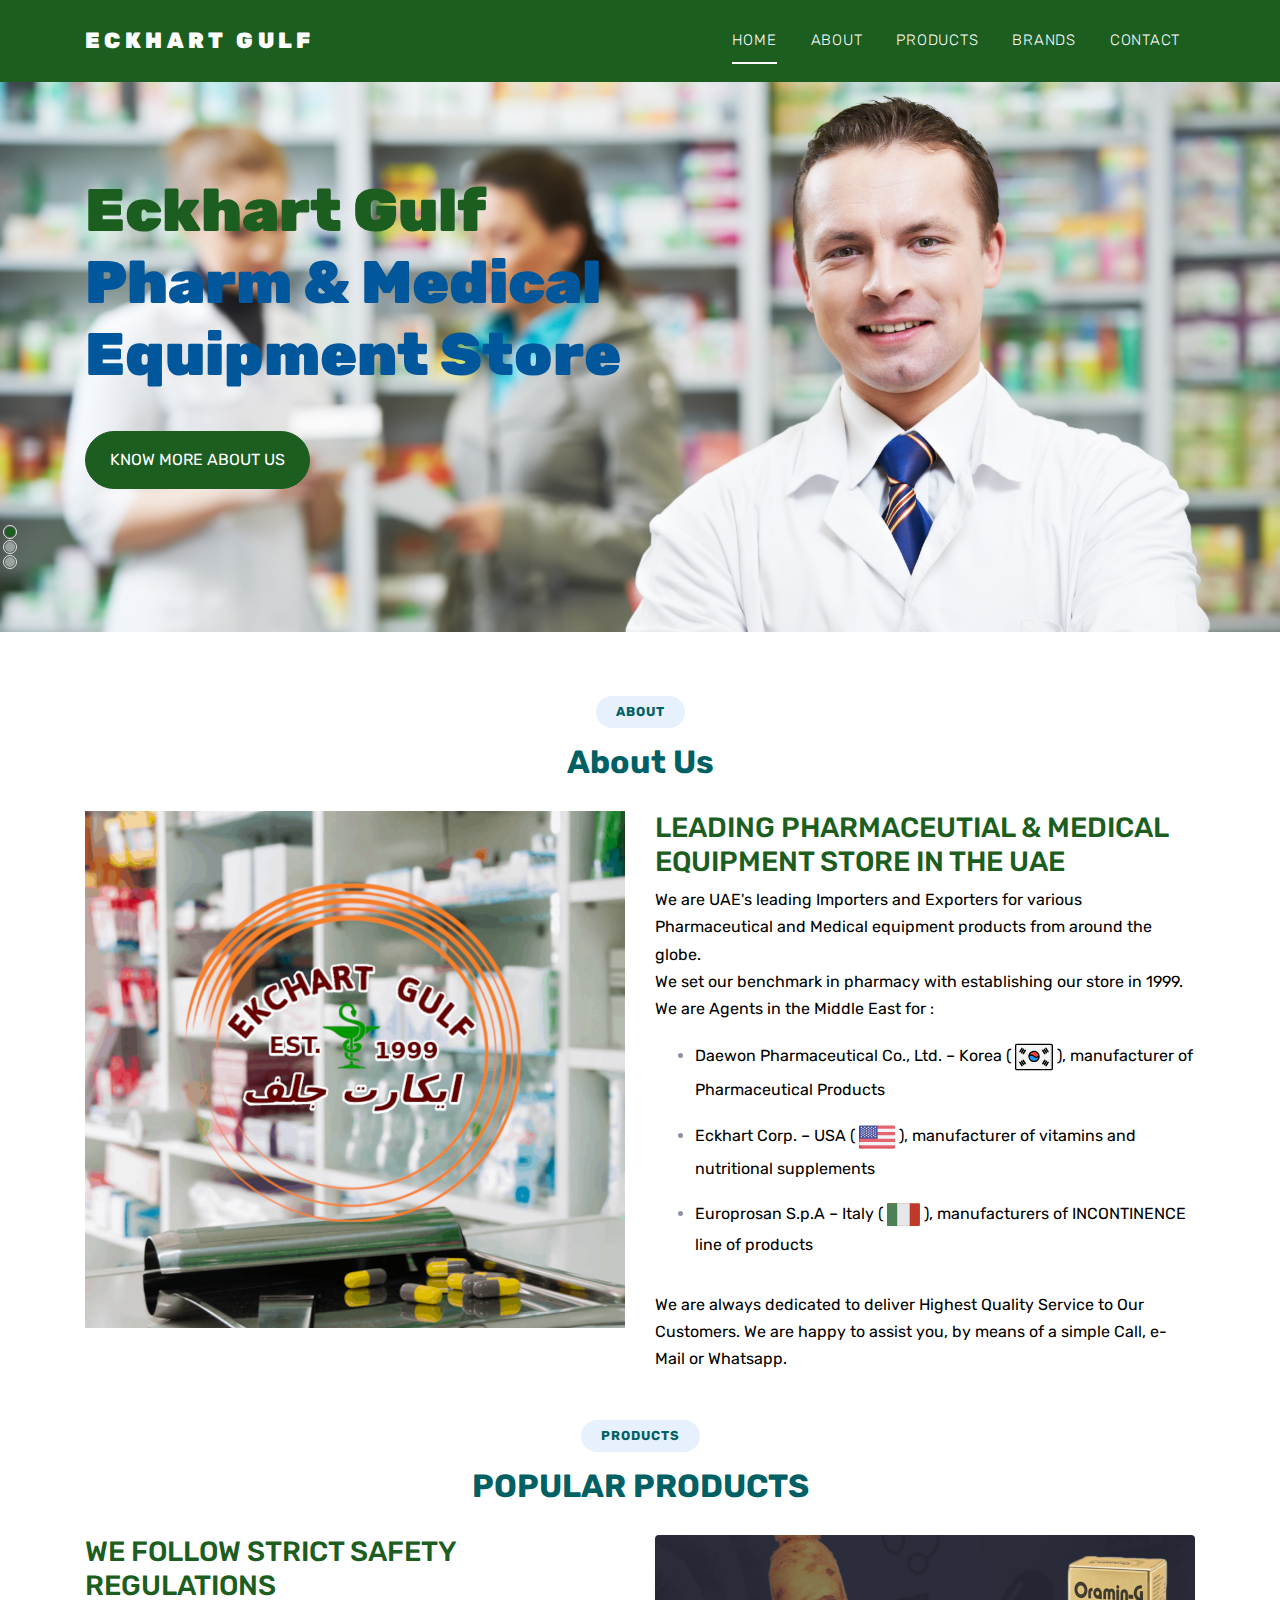
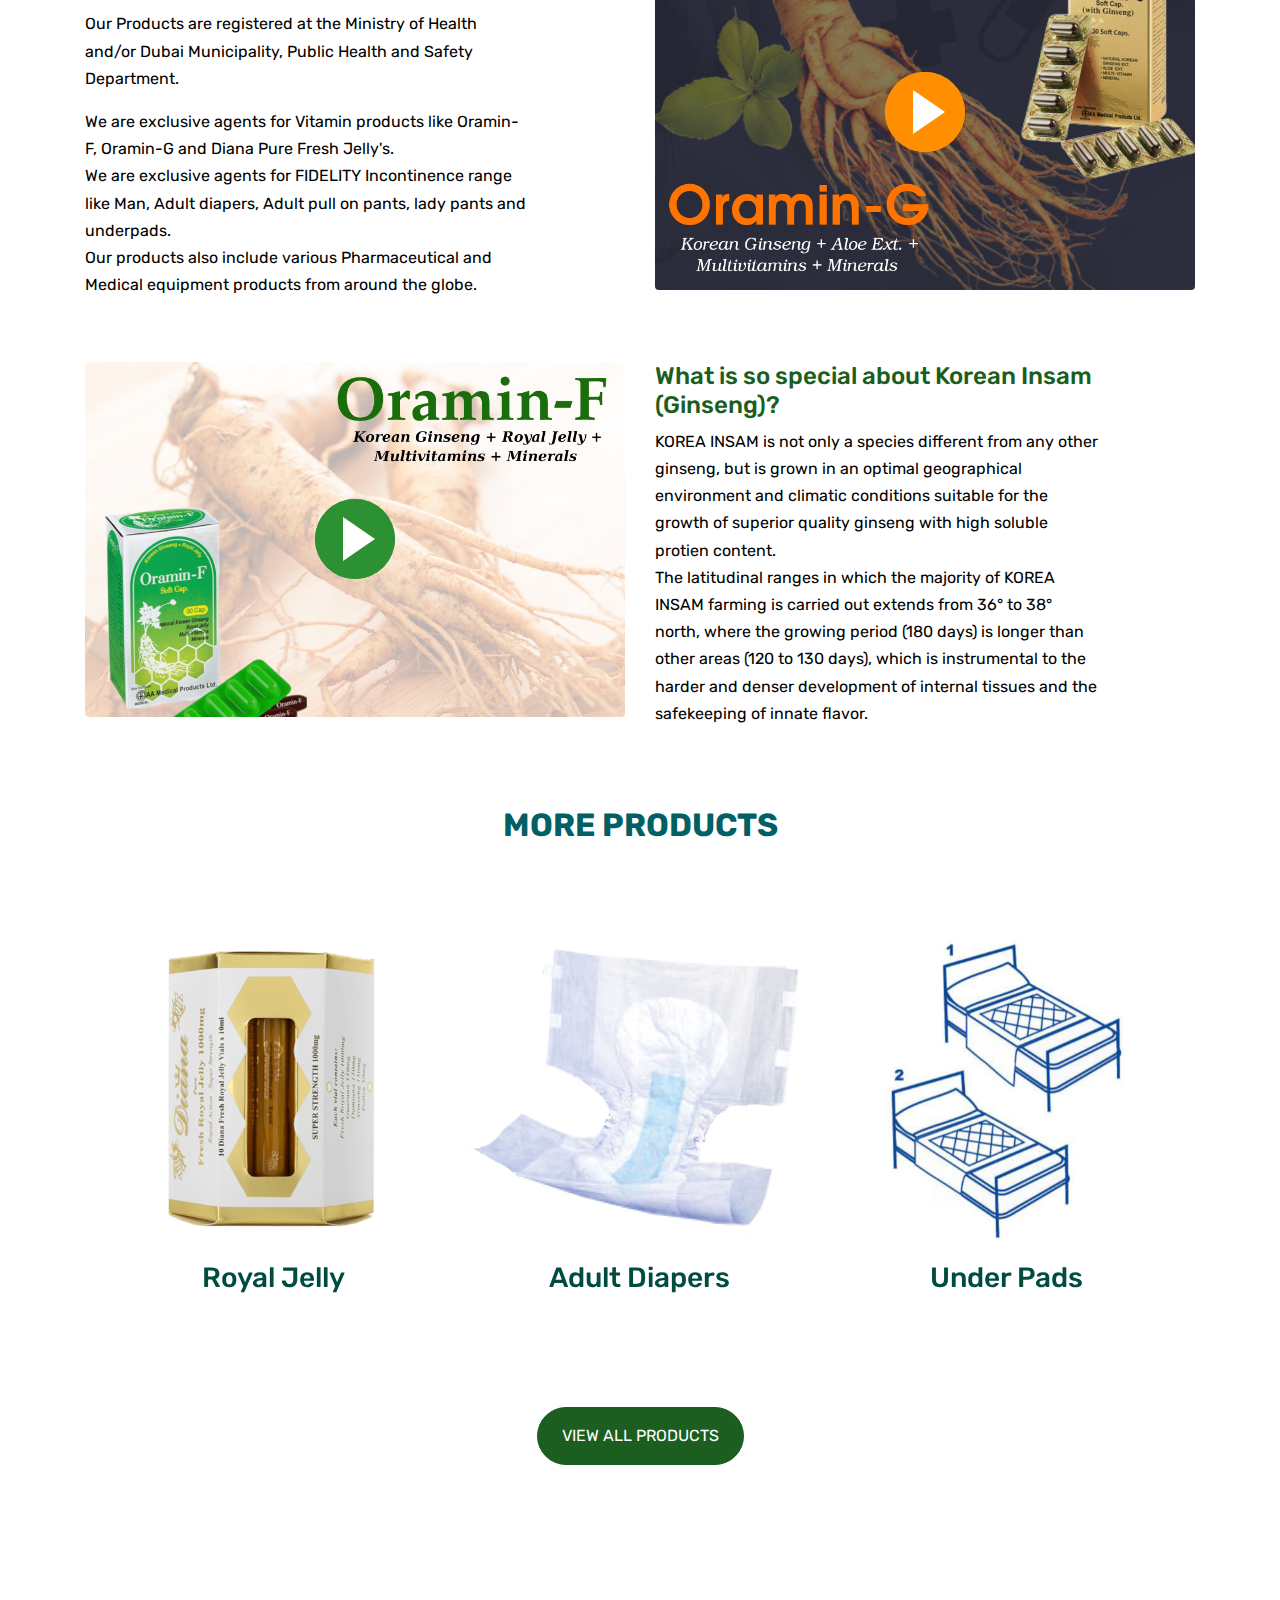
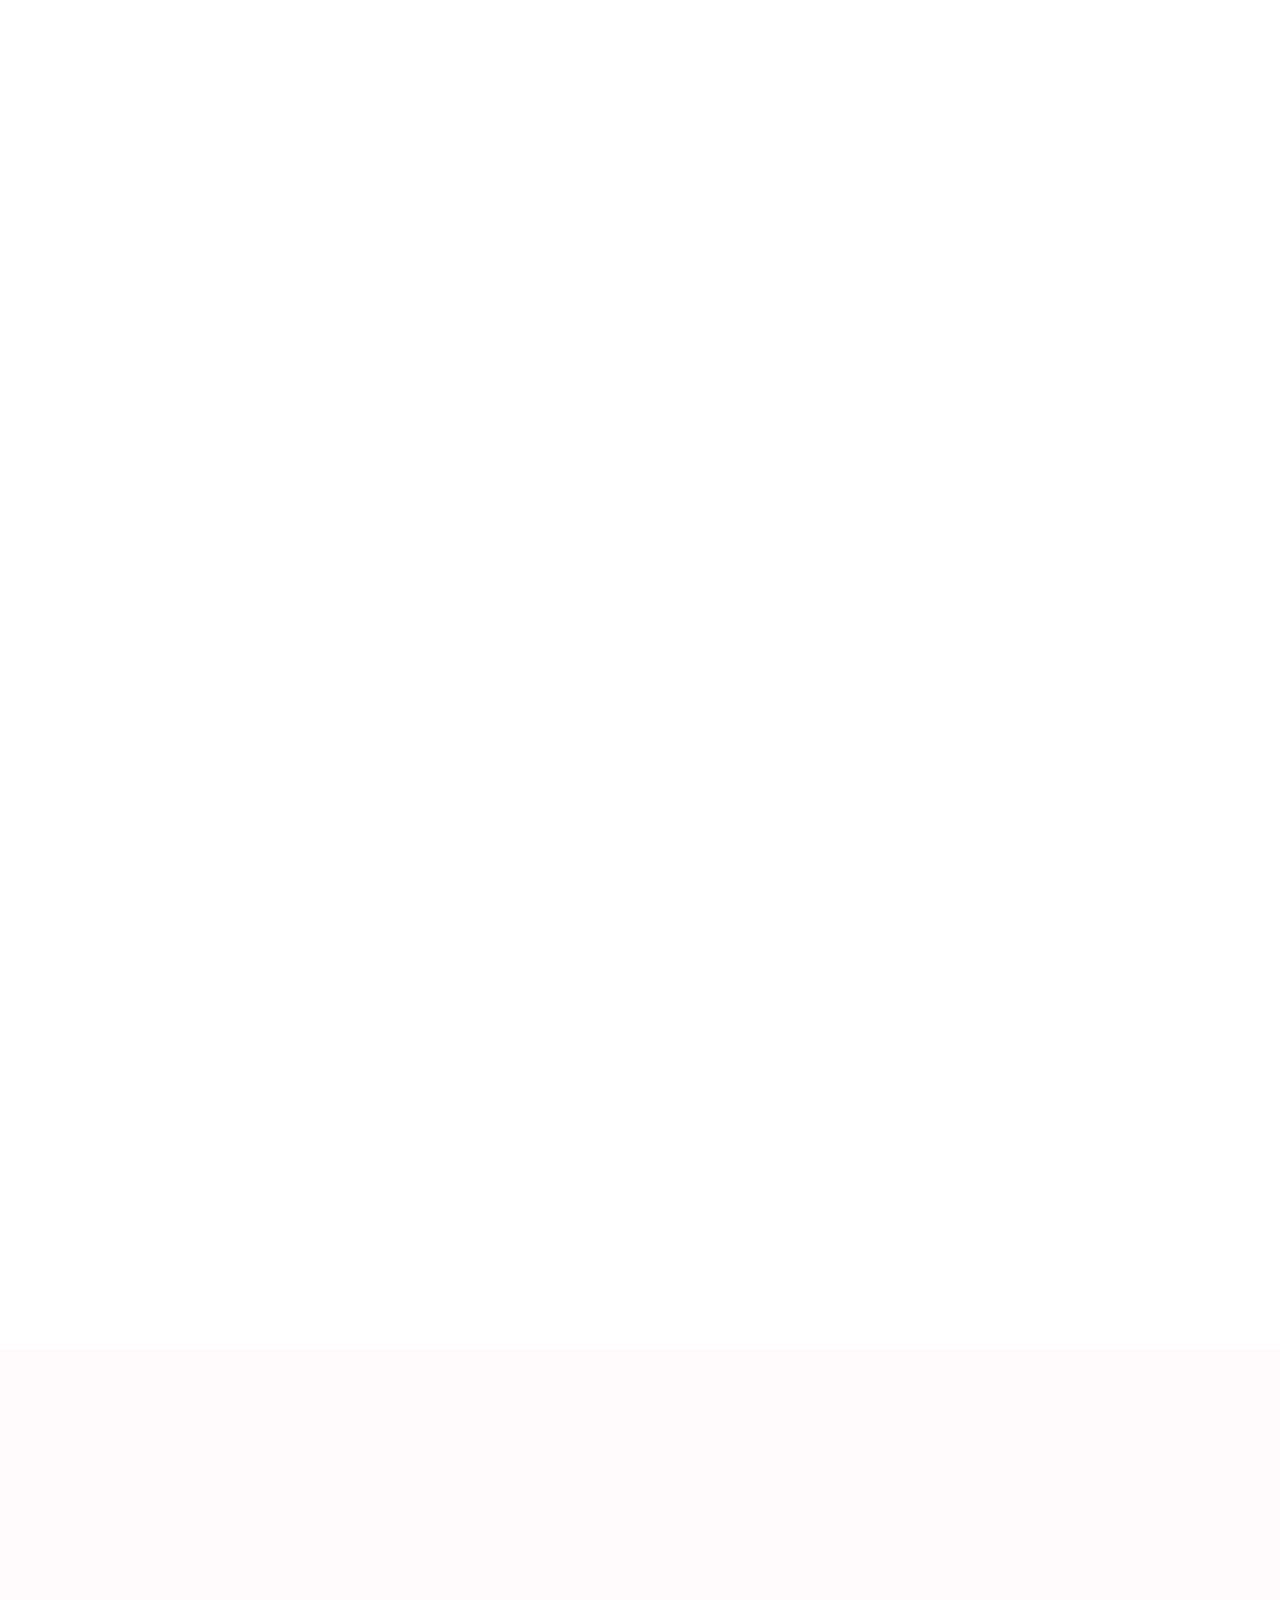
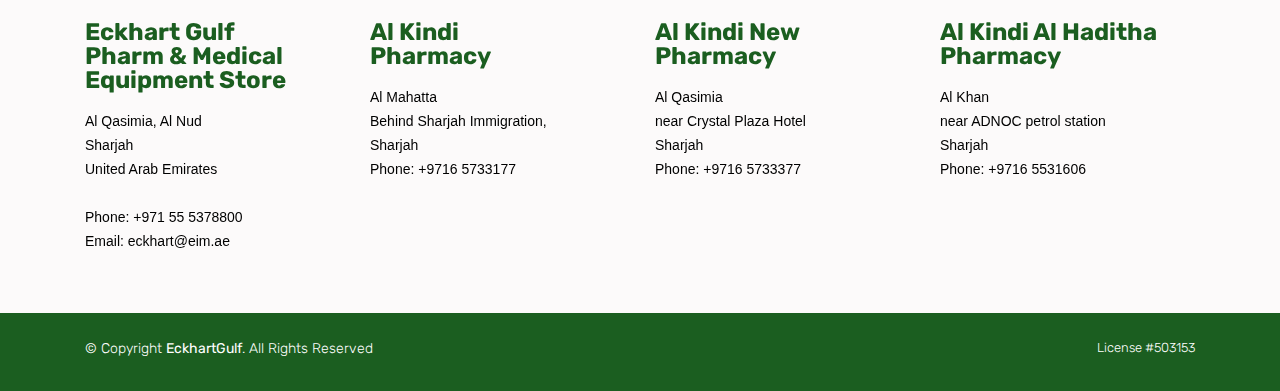
==== commit 86656bc4: "cleanup" ====
--- a/index.html
+++ b/index.html
@@ -344,16 +344,6 @@
           </div>
 
           <div class="col-lg-6">
-            <form action="mailto:someone@example.com" method="post" enctype="text/plain">
-              Name:<br>
-              <input type="text" name="name"><br>
-              E-mail:<br>
-              <input type="text" name="mail"><br>
-              Comment:<br>
-              <input type="text" name="comment" size="50"><br><br>
-              <input type="submit" value="Send">
-              <input type="reset" value="Reset">
-              </form>
             <form action="mailto:eckhart@eim.ae" role="form" method="POST" class="php-email-form" enctype="text/plain">
               <div class="form-row">
                 <div class="col form-group">
